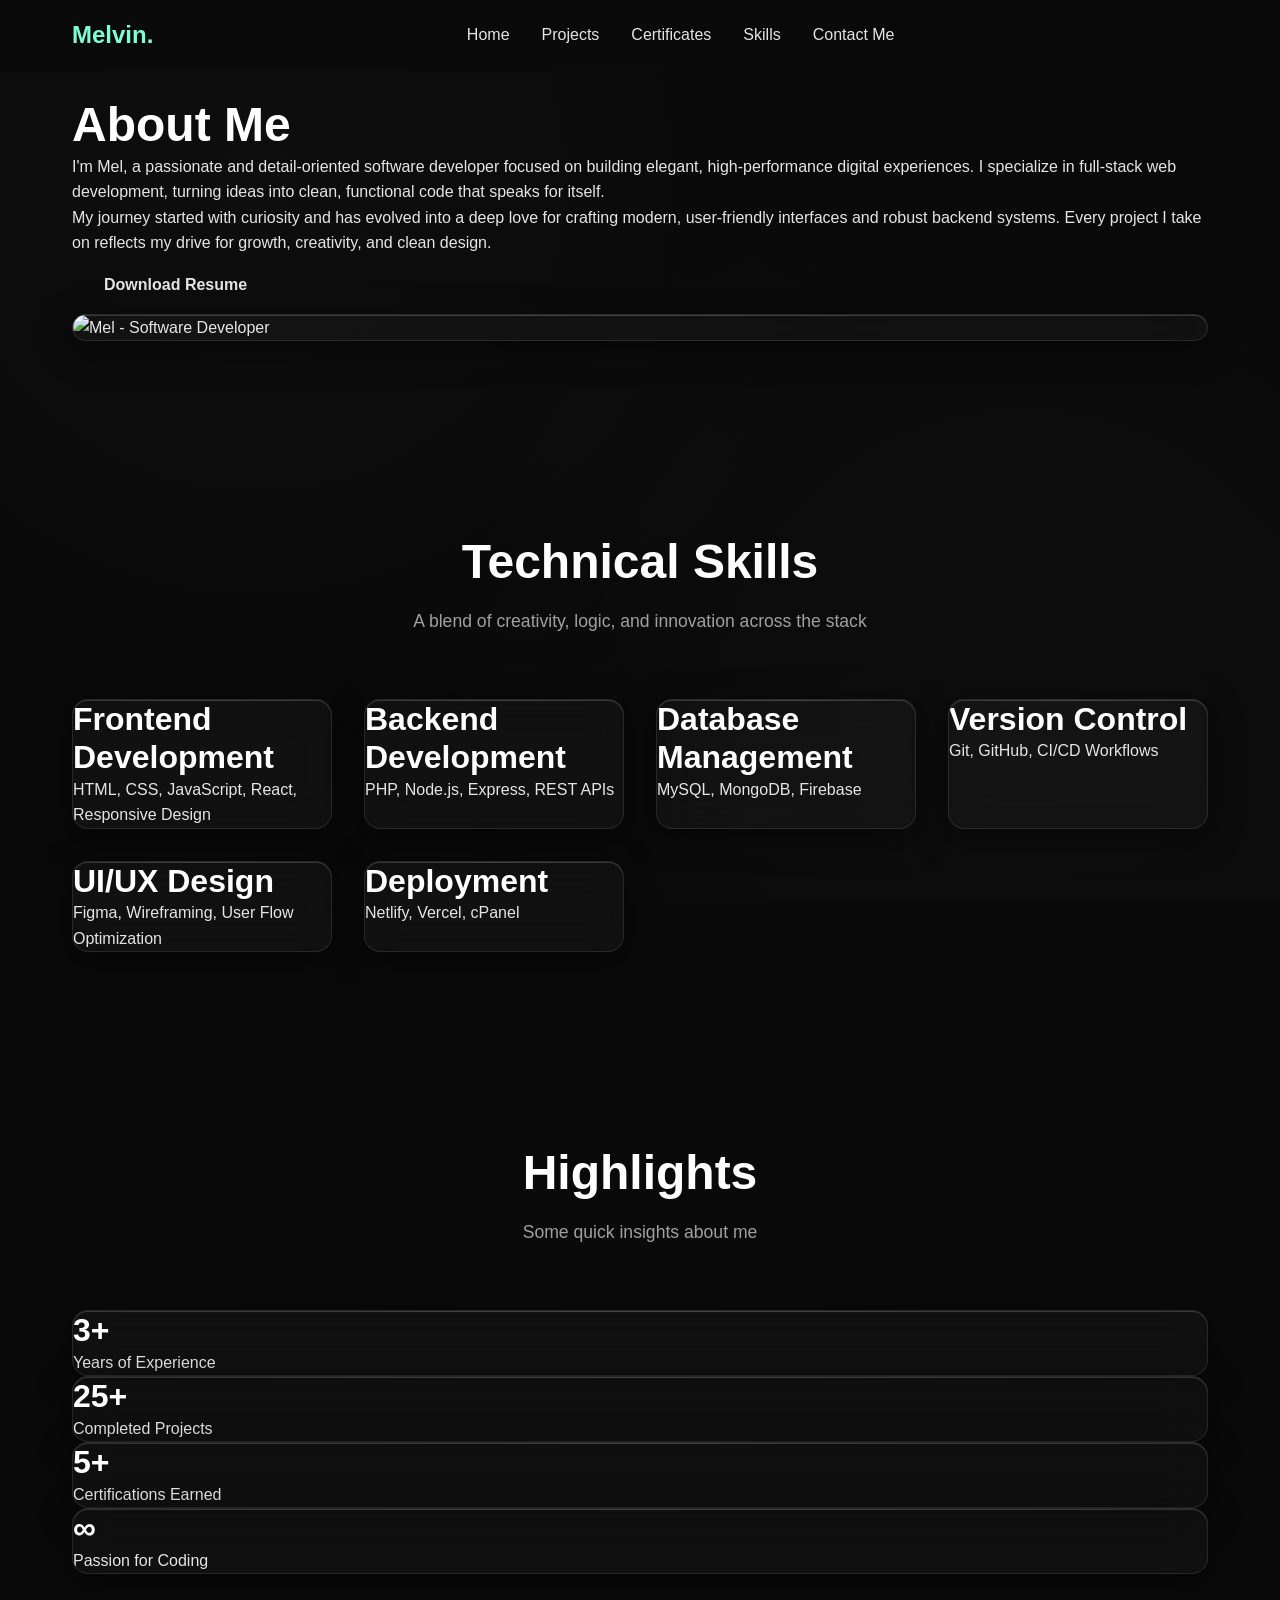
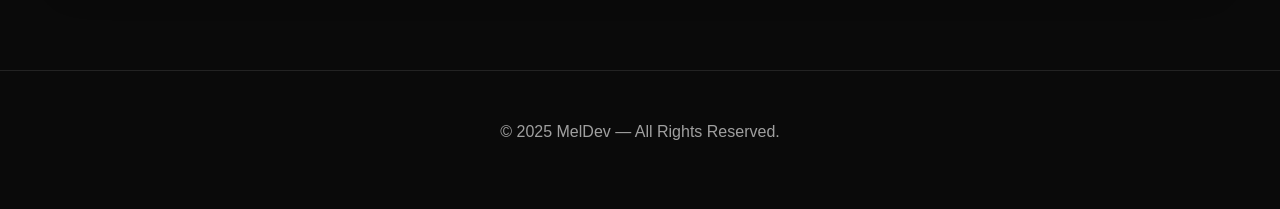
==== about-me.html @ b6417e21 "Add files via upload" ====
<!DOCTYPE html>
<html lang="en">
  <head>
    <meta charset="UTF-8" />
    <meta name="viewport" content="width=device-width, initial-scale=1.0" />
    <title>About Me | Mel’s Portfolio</title>
    <link rel="stylesheet" href="style.css" />
  </head>

  <body>
    <!-- ======== HEADER / NAVBAR (reuse from index.html) ======== -->
<header role="banner">
  <nav class="container" role="navigation" aria-label="Main navigation">
    <div class="logo">
      <span><a href="index.html">Melvin.</a></span>
    </div>

    <!-- Hamburger Icon -->
    <div class="hamburger" id="hamburger">
      <span></span>
      <span></span>
      <span></span>
    </div>

    <!-- Navigation Links -->
    <ul class="nav-links" id="navLinks">
      <li><a href="index.html">Home</a></li>
      <li><a href="index.html#projects">Projects</a></li>
      <li><a href="index.html#certificates">Certificates</a></li>
      <li><a href="index.html#skills">Skills</a></li>
      <li><a href="index.html#contact">Contact Me</a></li>
    </ul>

    <!-- Overlay -->
    <div class="overlay" id="overlay"></div>
  </nav>
</header>

    <!-- ==================== ABOUT HERO SECTION ==================== -->
    <section id="about-hero" class="py-10">
      <div class="container about-hero-container">
        <div class="about-text">
          <h2>About Me</h2>
          <p>
            I'm Mel, a passionate and detail-oriented software developer focused on
            building elegant, high-performance digital experiences. I specialize in
            full-stack web development, turning ideas into clean, functional code that
            speaks for itself.
          </p>
          <p>
            My journey started with curiosity and has evolved into a deep love for
            crafting modern, user-friendly interfaces and robust backend systems.
            Every project I take on reflects my drive for growth, creativity, and
            clean design.
          </p>
          <a href="cv.pdf" class="btn" download>Download Resume</a>
        </div>

        <div class="about-image glass-panel">
          <img src="jp" alt="Mel - Software Developer" />
        </div>
      </div>
    </section>

    <!-- ==================== SKILLS SECTION ==================== -->
    <section id="skills" class="py-10">
      <div class="container">
        <div class="section-header">
          <h2>Technical Skills</h2>
          <p>A blend of creativity, logic, and innovation across the stack</p>
        </div>

        <div class="skills-grid">
          <div class="skill-card glass-panel">
            <h3>Frontend Development</h3>
            <p>HTML, CSS, JavaScript, React, Responsive Design</p>
          </div>
          <div class="skill-card glass-panel">
            <h3>Backend Development</h3>
            <p>PHP, Node.js, Express, REST APIs</p>
          </div>
          <div class="skill-card glass-panel">
            <h3>Database Management</h3>
            <p>MySQL, MongoDB, Firebase</p>
          </div>
          <div class="skill-card glass-panel">
            <h3>Version Control</h3>
            <p>Git, GitHub, CI/CD Workflows</p>
          </div>
          <div class="skill-card glass-panel">
            <h3>UI/UX Design</h3>
            <p>Figma, Wireframing, User Flow Optimization</p>
          </div>
          <div class="skill-card glass-panel">
            <h3>Deployment</h3>
            <p>Netlify, Vercel, cPanel</p>
          </div>
        </div>
      </div>
    </section>

    <!-- ==================== PERSONAL STATS SECTION ==================== -->
    <section id="stats" class="py-10">
      <div class="container">
        <div class="section-header">
          <h2>Highlights</h2>
          <p>Some quick insights about me</p>
        </div>

        <div class="stats-grid">
          <div class="stat-card glass-panel">
            <h3>3+</h3>
            <p>Years of Experience</p>
          </div>
          <div class="stat-card glass-panel">
            <h3>25+</h3>
            <p>Completed Projects</p>
          </div>
          <div class="stat-card glass-panel">
            <h3>5+</h3>
            <p>Certifications Earned</p>
          </div>
          <div class="stat-card glass-panel">
            <h3>∞</h3>
            <p>Passion for Coding</p>
          </div>
        </div>
      </div>
    </section>

    <!-- ==================== FOOTER ==================== -->
    <footer>
      <div class="container footer-content">
        <p>© 2025 MelDev — All Rights Reserved.</p>
      </div>
    </footer>

    <script src="script.js"></script>
  </body>
</html>
---- style.css ----
/* ==================== CSS VARIABLES ==================== */
:root {
  --bg: #0a0a0a;
  --bg-elevated: #121212;
  --panel: rgba(255, 255, 255, 0.03);
  --panel-hover: rgba(255, 255, 255, 0.06);
  --white: #ffffff;
  --white-muted: #e5e5e5;
  --muted: #a0a0a0;
  --border: rgba(255, 255, 255, 0.1);
  --glass: rgba(255, 255, 255, 0.05);
  --gloss: rgba(255, 255, 255, 0.15);
  --shadow: rgba(0, 0, 0, 0.5);
  --radius: 16px;
  --radius-sm: 8px;
  --transition: 0.3s cubic-bezier(0.4, 0, 0.2, 1);
  --font-stack: -apple-system, BlinkMacSystemFont, "Segoe UI", Roboto,
    "Helvetica Neue", Arial, sans-serif;
}

.btn-resume {
  padding: 5%;
  white-space: nowrap;
  border-radius: 4px;
  background: linear-gradient(135deg, var(--white) 0%, var(--muted) 100%);
  border: none;
  cursor: pointer;
  transition: 0.3s;
}

.btn-resume:hover {
  transform: translateY(-2px);
  box-shadow: 0 6px 24px rgba(255, 255, 255, 0.3);
}

/* WhatsApp Floating Button (uses site variables where possible) */
.whatsapp-fab {
  --size: 56px;
  position: fixed;
  right: 1.25rem;
  bottom: 1.25rem;
  width: var(--size);
  height: var(--size);
  display: inline-grid;
  place-items: center;
  background: linear-gradient(135deg, #25D366 0%, #128C7E 100%);
  color: #fff;
  border-radius: 50%;
  box-shadow: 0 10px 30px rgba(0,0,0,0.35);
  z-index: 1100;
  text-decoration: none;
  transform: translateY(0);
  transition: transform 200ms var(--transition), box-shadow 200ms var(--transition), opacity 200ms var(--transition);
  opacity: 0.98;
  border: 1px solid rgba(255,255,255,0.06);
  backdrop-filter: blur(6px);
}

/* Slight lift on hover/focus */
.whatsapp-fab:hover,
.whatsapp-fab:focus {
  transform: translateY(-6px);
  box-shadow: 0 18px 40px rgba(0,0,0,0.45);
  outline: none;
}

/* SVG inherits color */
.whatsapp-fab svg { color: white; display: block; }

/* Pulse animation to draw attention (respects reduced motion) */
@media (prefers-reduced-motion: no-preference) {
  .whatsapp-fab::after {
    content: "";
    position: absolute;
    left: 50%;
    top: 50%;
    width: calc(var(--size) * 0.9);
    height: calc(var(--size) * 0.9);
    transform: translate(-50%, -50%);
    border-radius: 50%;
    background: radial-gradient(circle, rgba(37,211,102,0.18) 0%, transparent 50%);
    animation: whatsapp-pulse 2.4s ease-out infinite;
    pointer-events: none;
  }

  @keyframes whatsapp-pulse {
    0% { transform: translate(-50%, -50%) scale(0.7); opacity: 0.9; }
    60% { transform: translate(-50%, -50%) scale(1.15); opacity: 0.08; }
    100% { transform: translate(-50%, -50%) scale(1.4); opacity: 0; }
  }
}

/* Accessible focus ring */
.whatsapp-fab:focus {
  box-shadow: 0 0 0 4px rgba(18,140,126,0.12), 0 10px 30px rgba(0,0,0,0.35);
}

/* Hide on very small screens (optional) */
@media (max-width: 340px) {
  .whatsapp-fab { display: none; }
}


/* ==================== RESET & BASE ==================== */
* {
  margin: 0;
  padding: 0;
  box-sizing: border-box;
}

html {
  scroll-behavior: smooth;
  font-size: 16px;
}

@media (prefers-reduced-motion: reduce) {
  html {
    scroll-behavior: auto;
  }
  * {
    animation-duration: 0.01ms !important;
    transition-duration: 0.01ms !important;
  }
}

body {
  font-family: var(--font-stack);
  background: var(--bg);
  color: var(--white-muted);
  line-height: 1.6;
  overflow-x: hidden;
  position: relative;
}

/* Subtle background gradient for depth */
body::before {
  content: "";
  position: fixed;
  top: 0;
  left: 0;
  width: 100%;
  height: 100%;
  background: radial-gradient(
      circle at 20% 20%,
      rgba(255, 255, 255, 0.02) 0%,
      transparent 50%
    ),
    radial-gradient(
      circle at 80% 80%,
      rgba(255, 255, 255, 0.02) 0%,
      transparent 50%
    );
  pointer-events: none;
  z-index: 0;
}

/* ==================== TYPOGRAPHY ==================== */
h1,
h2,
h3,
h4,
h5,
h6 {
  color: var(--white);
  font-weight: 700;
  line-height: 1.2;
}

h1 {
  font-size: clamp(2.5rem, 5vw, 4rem);
}
h2 {
  font-size: clamp(2rem, 4vw, 3rem);
}
h3 {
  font-size: clamp(1.5rem, 3vw, 2rem);
}

a {
  color: inherit;
  text-decoration: none;
  transition: var(--transition);
}

/* ==================== LAYOUT CONTAINER ==================== */
.container {
  max-width: 1200px;
  margin: 0 auto;
  padding: 0 2rem;
  position: relative;
  z-index: 1;
}

@media (max-width: 768px) {
  .container {
    padding: 0 1.5rem;
  }
}

/* ==================== GLASSMORPHIC PANEL ==================== */
.glass-panel {
  background: var(--panel);
  backdrop-filter: blur(20px);
  border: 1px solid var(--border);
  border-radius: var(--radius);
  box-shadow: 0 8px 32px var(--shadow), inset 0 1px 0 var(--gloss);
  position: relative;
  overflow: hidden;
}

/* Glossy top highlight */
.glass-panel::before {
  content: "";
  position: absolute;
  top: 0;
  left: 0;
  right: 0;
  height: 1px;
  background: linear-gradient(90deg, transparent, var(--gloss), transparent);
  opacity: 0.5;
}

.glass-panel:hover {
  background: var(--panel-hover);
  transform: translateY(-2px);
  transition: var(--transition);
}

/* ==================== HEADER & NAVIGATION ==================== */
header {
  position: fixed;
  top: 0;
  left: 0;
  right: 0;
  z-index: 100;
  background: rgba(10, 10, 10, 0.8);
  backdrop-filter: blur(20px);
  padding: 1rem 0;
}

nav {
  display: flex;
  justify-content: space-between;
  align-items: center;
}

/* HAMBURGER */
.hamburger {
  display: none;
  flex-direction: column;
  gap: 5px;
  cursor: pointer;
  z-index: 1101;
}

.hamburger span {
  width: 25px;
  height: 3px;
  background: var(--white);
  transition: all 0.3s ease;
}

/* ======== MOBILE STYLES ======== */
@media (max-width: 768px) {
  .hamburger {
    display: flex;
  }

  .nav-links {
    position: fixed;
    top: 0;
    right: -100%;
    width: 250px;
    height: 100vh;
    background: rgba(0, 0, 0, 0.95);
    flex-direction: column;
    justify-content: center;
    align-items: center;
    gap: 2em;
    transition: right 0.4s ease;
    z-index: 1100;
  }

  .nav-links.active {
    right: 0;
  }

  /* Animate hamburger into X */
  .hamburger.active span:nth-child(1) {
    transform: rotate(45deg) translate(5px, 6px);
  }

  .hamburger.active span:nth-child(2) {
    opacity: 0;
  }

  .hamburger.active span:nth-child(3) {
    transform: rotate(-45deg) translate(5px, -6px);
  }

  /* Overlay */
  .overlay {
    position: fixed;
    top: 0;
    left: 0;
    width: 100vw;
    height: 100vh;
    background: rgba(0, 0, 0, 0.5);
    opacity: 0;
    visibility: hidden;
    transition: opacity 0.3s ease, visibility 0.3s ease;
    z-index: 1000;
  }

  .overlay.active {
    opacity: 1;
    visibility: visible;
  }
}

.logo {
  font-size: 1.5rem;
  font-weight: 700;
  color: aquamarine;
  display: flex;
  align-items: center;
  gap: 0.5rem;
}

.nav-links {
  display: flex;
  gap: 2rem;
  list-style: none;
}

.nav-links a {
  color: var(--white-muted);
  font-weight: 500;
  position: relative;
  padding: 0.5rem 0;
}

.nav-links a::after {
  content: "";
  position: absolute;
  bottom: 0;
  left: 0;
  width: 0;
  height: 2px;
  background: var(--white);
  transition: width var(--transition);
}

.nav-links a:hover,
.nav-links a:focus {
  color: var(--white);
  outline: none;
}

.nav-links a:hover::after,
.nav-links a:focus::after {
  width: 100%;
}

@media (max-width: 768px) {
  .nav-links {
    gap: 1rem;
    font-size: 0.9rem;
  }
}

/* ==================== HERO SECTION ==================== */
.hero {
  min-height: 100vh;
  display: flex;
  align-items: center;
  padding: 4rem 0;
  margin-top: 2rem;
  margin-left: 4rem;
}

/* <!-- Styles for animated tagline --> */
.tagline-box {
  position: relative;
  height: 2rem;
  overflow: hidden;
  font-size: 1.5rem;
  font-weight: 500;
  margin: 0.4em 0;
  margin-bottom: 0.6em;
  color: #00d4ff; /* You can adjust color */
}

.tagline {
  position: absolute;
  opacity: 0;
  transform: translateY(15px);
  transition: opacity 0.6s ease, transform 0.6s ease;
}

.tagline.active {
  opacity: 1;
  transform: translateY(0);
}

.hero-content {
  display: grid;
  grid-template-columns: 1fr 1fr;
  gap: 4rem;
  align-items: center;
}

@media (max-width: 768px) {
  .hero {
    margin-top: 4rem;
    margin-left: 0;
  }
  .hero-content {
    grid-template-columns: 1fr;
    gap: 2rem;
    text-align: center;
  }

  .tagline-box {
    text-align: center;
    display: flex;
    justify-content: center;
  }
}

.hero-text h1 {
  margin-bottom: 1rem;
  background: linear-gradient(135deg, var(--white) 0%, var(--muted) 100%);
  -webkit-background-clip: text;
  -webkit-text-fill-color: transparent;
  background-clip: text;
}

.hero-text .tagline {
  font-size: 1.5rem;
  color: var(--muted);
  margin-bottom: 1.5rem;
}

.hero-text p {
  font-size: 1.1rem;
  margin-bottom: 2rem;
  color: var(--white-muted);
}

.hero-cta {
  display: flex;
  gap: 1rem;
  flex-wrap: wrap;
}

@media (max-width: 768px) {
  .hero-cta {
    justify-content: center;
  }
}

.btn {
  padding: 1rem 2rem;
  border-radius: var(--radius-sm);
  font-weight: 600;
  cursor: pointer;
  transition: var(--transition);
  border: none;
  font-size: 1rem;
  display: inline-flex;
  align-items: center;
  gap: 0.5rem;
  text-align: center;
  position: relative;
  overflow: hidden;
}

.btn-primary {
  background: linear-gradient(135deg, var(--white) 0%, var(--white-muted) 100%);
  color: var(--bg);
  box-shadow: 0 4px 16px rgba(255, 255, 255, 0.2);
}

.btn-primary:hover,
.btn-primary:focus {
  transform: translateY(-2px);
  box-shadow: 0 6px 24px rgba(255, 255, 255, 0.3);
}

.btn-primary:active {
  transform: translateY(0);
}

.btn-secondary {
  background: var(--glass);
  color: var(--white);
  backdrop-filter: blur(10px);
}

.btn-secondary:hover,
.btn-secondary:focus {
  background: var(--glass);
}

/* Avatar with glossy effect */
.hero-avatar {
  position: relative;
  display: flex;
  justify-content: center;
}

.avatar-wrapper {
  position: relative;
  width: 320px;
  height: 320px;
  border-radius: 50%;
  overflow: hidden;
  border: 2px solid var(--border);
  box-shadow: 0 8px 32px var(--shadow), inset 0 2px 0 var(--gloss);
  background: var(--panel);
}

@media (max-width: 768px) {
  .avatar-wrapper {
    width: 240px;
    height: 240px;
  }
}

/* Glossy top highlight on avatar */
.avatar-wrapper::before {
  content: "";
  position: absolute;
  top: 0;
  left: 10%;
  right: 10%;
  height: 40%;
  background: linear-gradient(
    180deg,
    rgba(255, 255, 255, 0.2) 0%,
    transparent 100%
  );
  border-radius: 50%;
  pointer-events: none;
  z-index: 1;
}

.avatar-wrapper img,
.avatar-wrapper svg {
  width: 100%;
  height: 100%;
  object-fit: cover;
}

/* ==================== SECTION SPACING ==================== */
section {
  padding: 6rem 0;
  position: relative;
}

@media (max-width: 768px) {
  section {
    padding: 4rem 0;
  }

  .projects-pic-hero {
    display: flex;
    flex-direction: column;
    align-items: center;

    img {
      width: 90% !important;
    }

    
  }

  .nav-btn {
    display: flex;
    flex-direction: column;
    gap: 1rem;
    align-items: center;

    a {
      width: 100%;
    }
  }
}

.section-header {
  text-align: center;
  margin-bottom: 4rem;
}

.section-header h2 {
  margin-bottom: 1rem;
}

.section-header p {
  color: var(--muted);
  font-size: 1.1rem;
  max-width: 600px;
  margin: 0 auto;
}

/* ==================== PROJECTS SECTION ==================== */
.projects-grid {
  display: grid;
  grid-template-columns: repeat(auto-fit, minmax(300px, 1fr));
  gap: 2rem;
}

.project-data, .certificate-card {
  cursor: pointer;
  padding: 2rem;
  transition: var(--transition);
}

.project-card {
  img {
    height: 15rem;
    width: 100%;
  }
}

.certificate-card {
  padding: 1rem;
  display: flex;
  flex-direction: column;
  gap: 4%;
}

.project-card:focus {
  outline: 2px solid var(--white);
  outline-offset: 4px;
}

.project-card h3 {
  margin-bottom: 1rem;
  font-size: 1.5rem;
}

.project-card p {
  color: var(--muted);
  margin-bottom: 1.5rem;
}

.project-tags {
  display: flex;
  flex-wrap: wrap;
  gap: 0.5rem;
}

.tag {
  padding: 0.25rem 0.75rem;
  background: var(--glass);
  border: 1px solid var(--border);
  border-radius: 20px;
  font-size: 0.85rem;
  color: var(--white-muted);
}

.certificates-grid {
  display: grid;
  grid-template-columns: repeat(auto-fit, minmax(300px, 1fr));
  gap: 2rem;
}

/* ==================== MODAL ==================== */
.modal {
  display: none;
  position: fixed;
  top: 0;
  left: 0;
  width: 100%;
  height: 100%;
  background: rgba(0, 0, 0, 0.8);
  backdrop-filter: blur(8px);
  z-index: 1000;
  padding: 2rem;
  overflow-y: auto;
  align-items: center;
  justify-content: center;
}

.modal.active {
  display: flex;
}

.modal-content {
  max-width: 800px;
  width: 100%;
  background: var(--bg-elevated);
  border: 1px solid var(--border);
  border-radius: var(--radius);
  padding: 3rem;
  position: relative;
  box-shadow: 0 16px 64px var(--shadow);
  animation: modalSlideIn 0.3s ease-out;
}

@keyframes modalSlideIn {
  from {
    opacity: 0;
    transform: translateY(20px) scale(0.95);
  }
  to {
    opacity: 1;
    transform: translateY(0) scale(1);
  }
}

@media (max-width: 768px) {
  .modal-content {
    padding: 2rem;
  }
}

.modal-close {
  position: absolute;
  top: 1rem;
  right: 1rem;
  background: var(--glass);
  border: 1px solid var(--border);
  border-radius: 50%;
  width: 40px;
  height: 40px;
  display: flex;
  align-items: center;
  justify-content: center;
  cursor: pointer;
  color: var(--white);
  font-size: 1.5rem;
  transition: var(--transition);
}

.modal-close:hover,
.modal-close:focus {
  background: var(--panel-hover);
  transform: rotate(90deg);
  outline: 2px solid var(--border);
}

.modal-header h3 {
  margin-bottom: 1rem;
  font-size: 2rem;
}

.modal-body {
  margin: 2rem 0;
  color: var(--white-muted);
  line-height: 1.8;
}

.modal-footer {
  display: flex;
  gap: 1rem;
  flex-wrap: wrap;
}

/* ==================== SKILLS SECTION ==================== */
.skills-grid {
  display: grid;
  grid-template-columns: repeat(auto-fit, minmax(250px, 1fr));
  gap: 2rem;
}

.skill-category {
  padding: 2rem;
}

.skill-category h3 {
  margin-bottom: 1.5rem;
  font-size: 1.3rem;
}

.skill-list {
  display: flex;
  flex-direction: column;
  gap: 1rem;
}

.skill-item {
  display: flex;
  justify-content: space-between;
  align-items: center;
  color: var(--white-muted);
}

.skill-bar {
  flex: 1;
  height: 6px;
  background: var(--glass);
  border-radius: 10px;
  margin: 0 1rem;
  overflow: hidden;
  position: relative;
}

.skill-progress {
  height: 100%;
  background: linear-gradient(90deg, var(--white) 0%, var(--muted) 100%);
  border-radius: 10px;
  transition: width 1s ease-out;
  box-shadow: 0 0 10px rgba(255, 255, 255, 0.3);
}

/* ==================== CONTACT SECTION ==================== */
.contact-wrapper {
  display: grid;
  grid-template-columns: 1fr 1fr;
  gap: 3rem;
}

@media (max-width: 768px) {
  .contact-wrapper {
    grid-template-columns: 1fr;
  }
}

.contact-info {
  display: flex;
  flex-direction: column;
  gap: 2rem;
}

.contact-item {
  display: flex;
  align-items: center;
  gap: 1rem;
}

.contact-icon {
  width: 48px;
  height: 48px;
  background: var(--glass);
  border: 1px solid var(--border);
  border-radius: 50%;
  display: flex;
  align-items: center;
  justify-content: center;
  flex-shrink: 0;
}

.contact-form {
  display: flex;
  flex-direction: column;
  gap: 1.5rem;
}

.form-group {
  display: flex;
  flex-direction: column;
  gap: 0.5rem;
}

.form-group label {
  color: var(--white);
  font-weight: 500;
}

.form-group input,
.form-group textarea {
  background: var(--glass);
  border: 1px solid var(--border);
  border-radius: var(--radius-sm);
  padding: 1rem;
  color: var(--white);
  font-family: var(--font-stack);
  font-size: 1rem;
  transition: var(--transition);
}

.form-group input:focus,
.form-group textarea:focus {
  outline: none;
  border-color: var(--gloss);
  background: var(--panel-hover);
  box-shadow: 0 0 0 3px rgba(255, 255, 255, 0.1);
}

.form-group textarea {
  resize: vertical;
  min-height: 150px;
}

.form-error {
  color: #ff6b6b;
  font-size: 0.875rem;
  display: none;
}

.form-group.error .form-error {
  display: block;
}

.form-group.error input,
.form-group.error textarea {
  border-color: #ff6b6b;
}

.form-success {
  padding: 1rem;
  background: rgba(76, 175, 80, 0.1);
  border: 1px solid rgba(76, 175, 80, 0.3);
  border-radius: var(--radius-sm);
  color: #90ee90;
  display: none;
}

.form-success.show {
  display: block;
}

/* ==================== FOOTER ==================== */
footer {
  border-top: 1px solid var(--border);
  padding: 3rem 0;
  text-align: center;
  color: var(--muted);
}

footer p {
  margin-bottom: 1rem;
}

.social-links {
  display: flex;
  justify-content: center;
  gap: 1rem;
  list-style: none;
  margin-top: 1rem;
}

.social-links a {
  width: 40px;
  height: 40px;
  background: var(--glass);
  border: 1px solid var(--border);
  border-radius: 50%;
  display: flex;
  align-items: center;
  justify-content: center;
  transition: var(--transition);
}

.social-links a:hover,
.social-links a:focus {
  background: var(--panel-hover);
  transform: translateY(-2px);
  outline: 2px solid var(--border);
}

/* ==================== UTILITIES ==================== */
.sr-only {
  position: absolute;
  width: 1px;
  height: 1px;
  padding: 0;
  margin: -1px;
  overflow: hidden;
  clip: rect(0, 0, 0, 0);
  white-space: nowrap;
  border-width: 0;
}

/* Loading animation for skill bars */
@keyframes skillLoad {
  from {
    width: 0;
  }
}

.skill-progress {
  animation: skillLoad 1.5s ease-out;
}
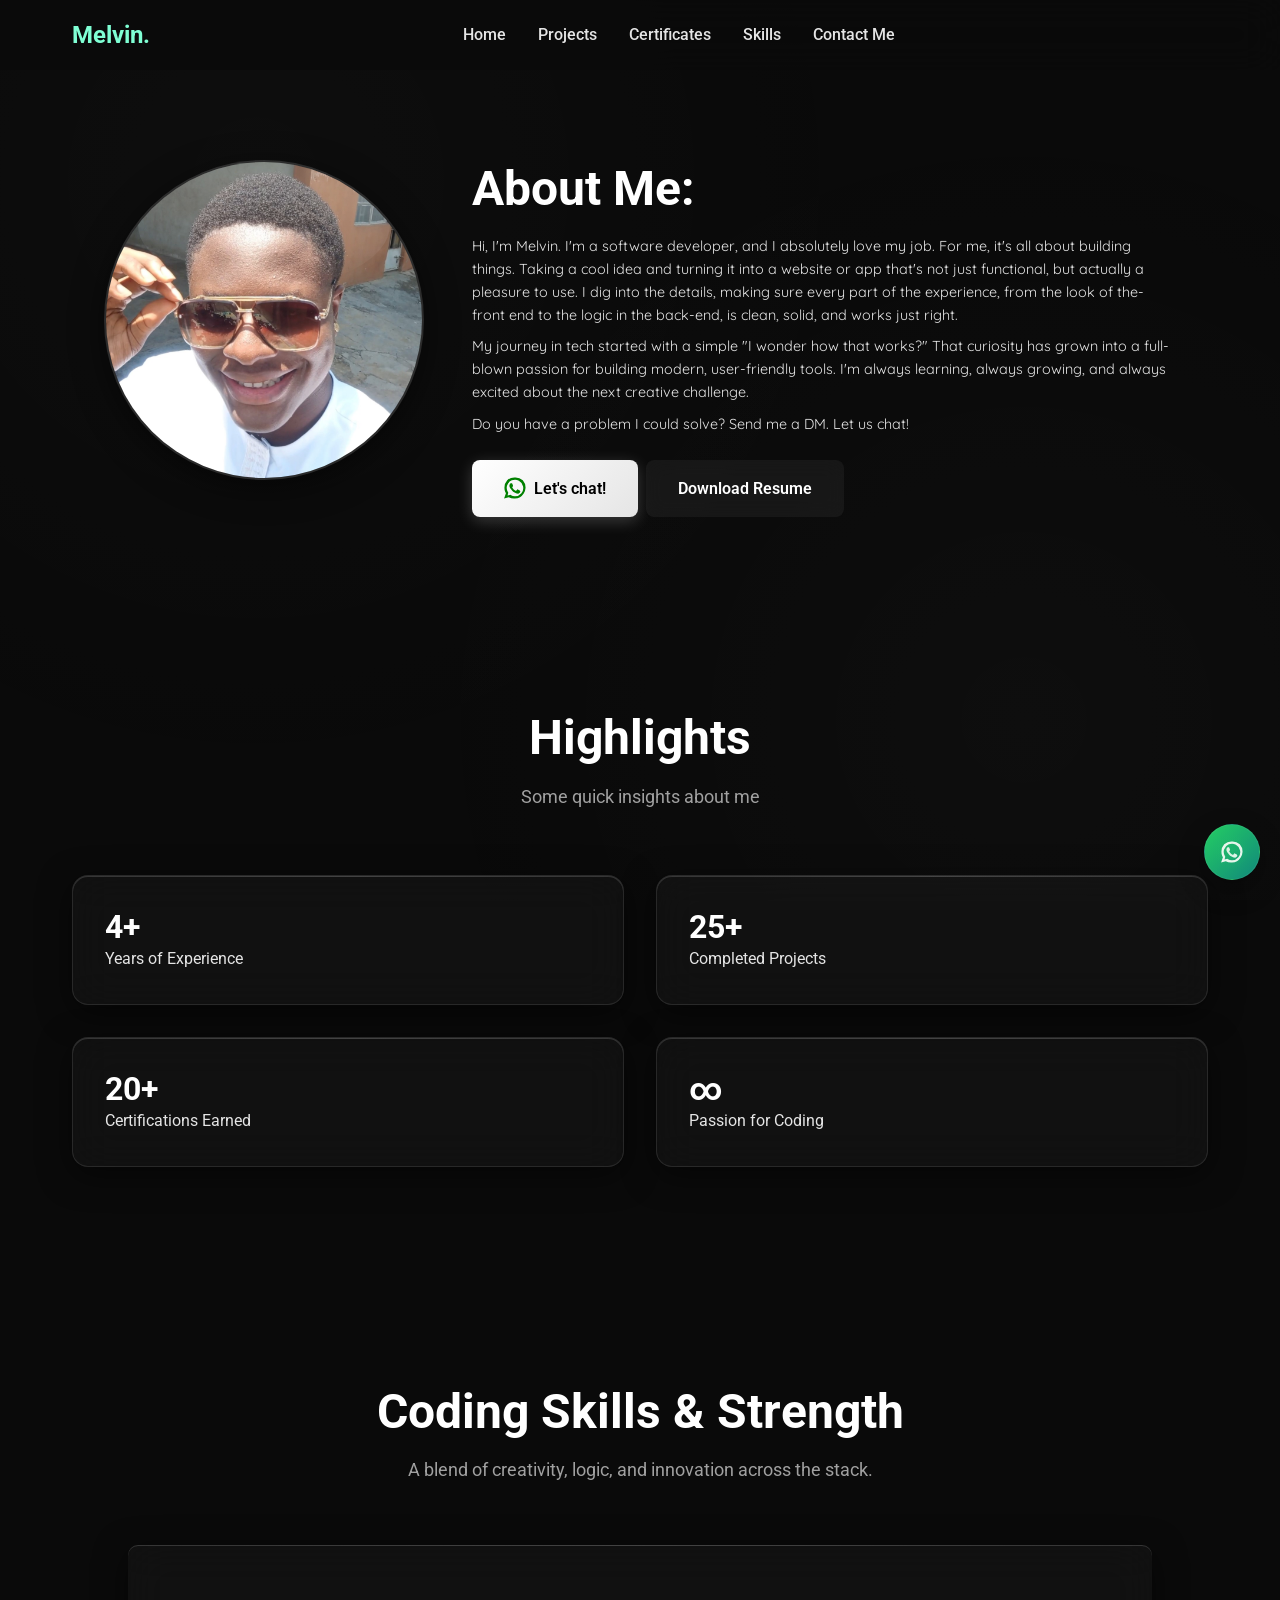
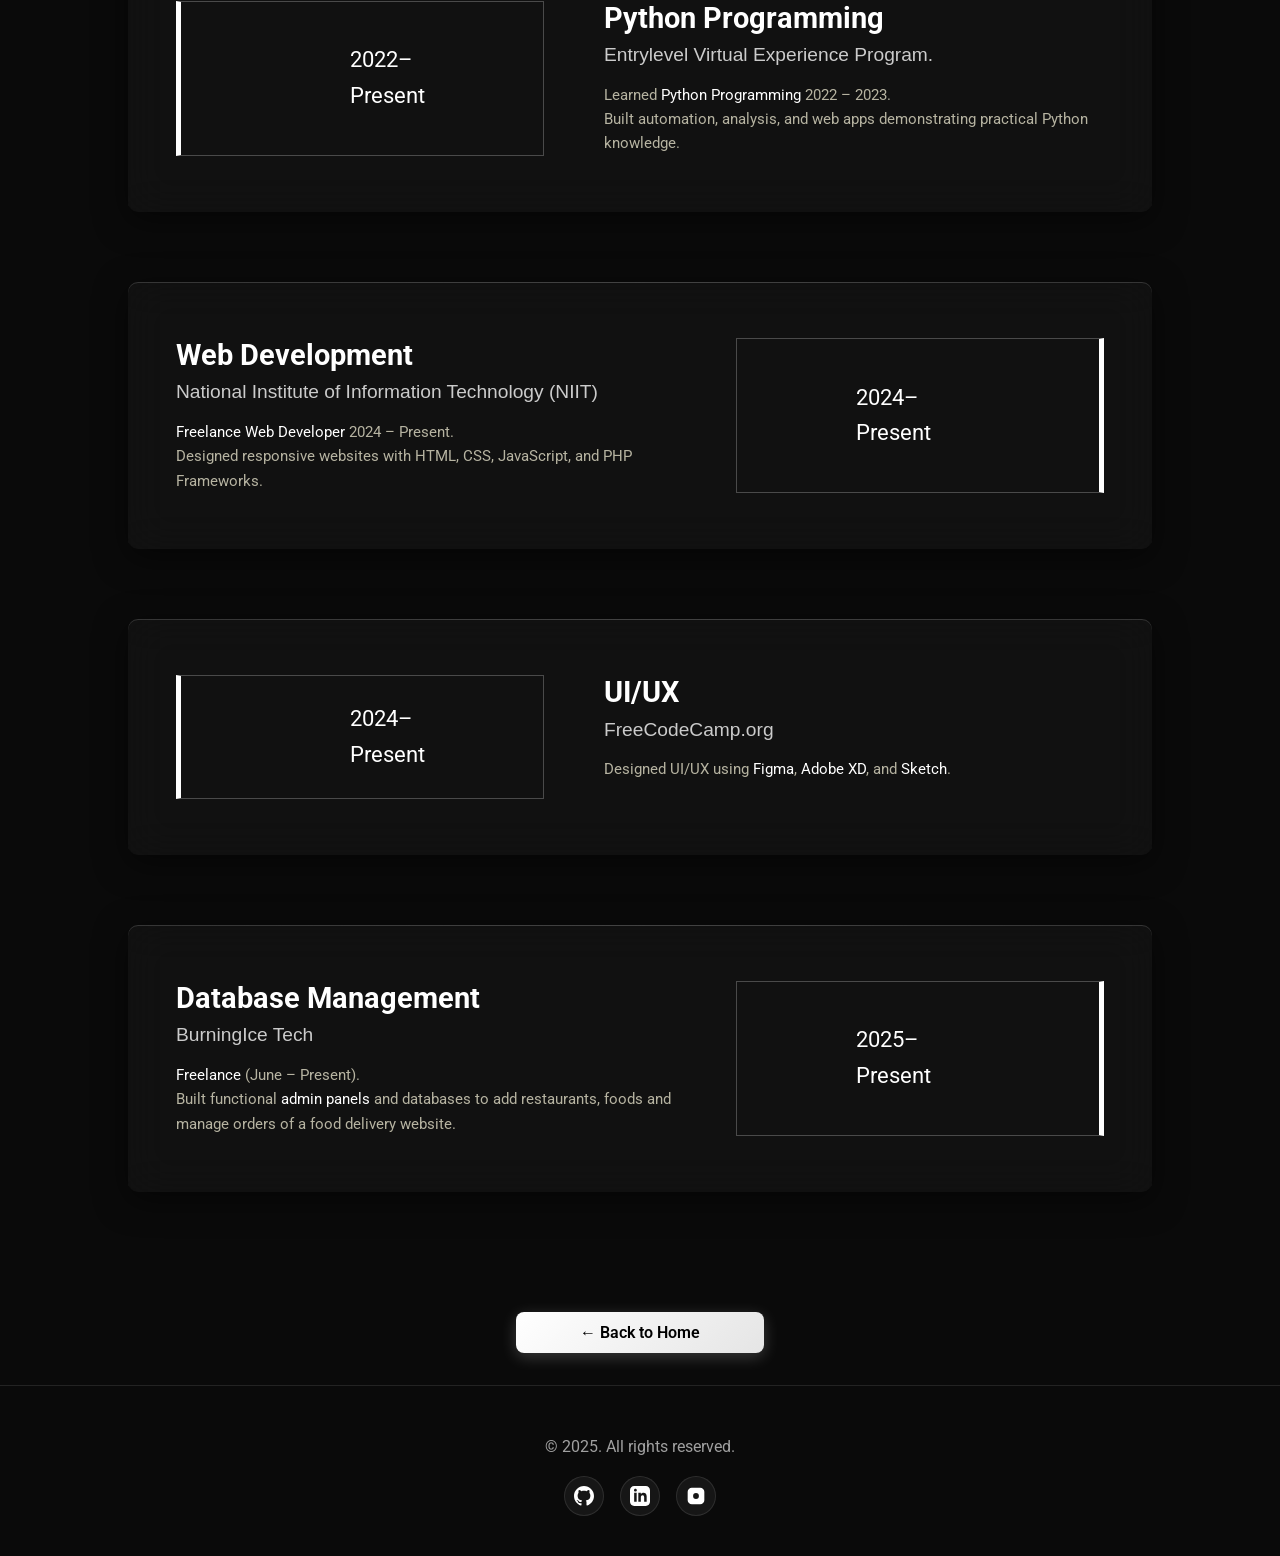
==== commit 3f3cdbf5: "Add files via upload" ====
--- a/about-me.html
+++ b/about-me.html
@@ -9,97 +9,120 @@
 
   <body>
     <!-- ======== HEADER / NAVBAR (reuse from index.html) ======== -->
-<header role="banner">
-  <nav class="container" role="navigation" aria-label="Main navigation">
-    <div class="logo">
-      <span><a href="index.html">Melvin.</a></span>
-    </div>
-
-    <!-- Hamburger Icon -->
-    <div class="hamburger" id="hamburger">
-      <span></span>
-      <span></span>
-      <span></span>
-    </div>
-
-    <!-- Navigation Links -->
-    <ul class="nav-links" id="navLinks">
-      <li><a href="index.html">Home</a></li>
-      <li><a href="index.html#projects">Projects</a></li>
-      <li><a href="index.html#certificates">Certificates</a></li>
-      <li><a href="index.html#skills">Skills</a></li>
-      <li><a href="index.html#contact">Contact Me</a></li>
-    </ul>
-
-    <!-- Overlay -->
-    <div class="overlay" id="overlay"></div>
-  </nav>
-</header>
+    <header role="banner">
+      <nav class="container" role="navigation" aria-label="Main navigation">
+        <div class="logo">
+          <span><a href="index.html">Melvin.</a></span>
+        </div>
+
+        <!-- Hamburger Icon -->
+        <div class="hamburger" id="hamburger">
+          <span></span>
+          <span></span>
+          <span></span>
+        </div>
+
+        <!-- Navigation Links -->
+        <ul class="nav-links" id="navLinks">
+          <li><a href="index.html">Home</a></li>
+          <li><a href="index.html#projects">Projects</a></li>
+          <li><a href="index.html#certificates">Certificates</a></li>
+          <li><a href="index.html#skills">Skills</a></li>
+          <li><a href="index.html#contact">Contact Me</a></li>
+        </ul>
+
+        <!-- Overlay -->
+        <div class="overlay" id="overlay"></div>
+      </nav>
+    </header>
+
+    <!-- WhatsApp floating button -->
+    <a
+      id="whatsapp-button"
+      class="whatsapp-fab"
+      href="https://wa.me/09018232175?text=Hello%20Mel!%20I%20found%20your%20portfolio%20and%20would%20like%20to%20chat."
+      target="_blank"
+      rel="noopener noreferrer"
+      aria-label="Open WhatsApp chat"
+    >
+      <!-- Inline WhatsApp SVG (keeps styling predictable) -->
+      <svg
+        viewBox="0 0 24 24"
+        width="22"
+        height="22"
+        aria-hidden="true"
+        focusable="false"
+      >
+        <path
+          fill="currentColor"
+          d="M20.5 3.5A11.9 11.9 0 0012 .5 11.9 11.9 0 003.5 3.5 11.9 11.9 0 00.5 12c0 2.1.55 4.05 1.6 5.8L.1 23.5l5.1-1.35A11.9 11.9 0 0012 23.5a11.9 11.9 0 009.5-5.5A11.9 11.9 0 0023.5 12 11.9 11.9 0 0020.5 3.5zM12 21a9 9 0 01-4.75-1.34l-.34-.2-3.03.8.8-2.95-.2-.34A9 9 0 1112 21zm5.17-6.5c-.29-.15-1.73-.86-2-.96-.27-.1-.47-.15-.67.15-.2.29-.77.96-.95 1.16-.17.2-.34.22-.63.07-.29-.15-1.21-.45-2.3-1.4-.85-.76-1.43-1.7-1.6-1.99-.17-.29-.02-.44.13-.59.13-.13.29-.34.44-.51.14-.17.19-.29.29-.48.1-.19.03-.37-.02-.52-.05-.15-.67-1.62-.92-2.22-.24-.57-.48-.49-.67-.5l-.57-.01c-.19 0-.5.07-.77.37-.27.3-1.04 1.02-1.04 2.48 0 1.46 1.06 2.88 1.2 3.08.14.2 2.06 3.34 4.99 4.68 2.93 1.33 2.93.89 3.46.83.53-.06 1.73-.7 1.98-1.38.25-.68.25-1.26.18-1.38-.07-.12-.27-.19-.57-.34z"
+        />
+      </svg>
+    </a>
 
     <!-- ==================== ABOUT HERO SECTION ==================== -->
     <section id="about-hero" class="py-10">
       <div class="container about-hero-container">
         <div class="about-text">
-          <h2>About Me</h2>
+          <h2>About Me:</h2>
           <p>
-            I'm Mel, a passionate and detail-oriented software developer focused on
-            building elegant, high-performance digital experiences. I specialize in
-            full-stack web development, turning ideas into clean, functional code that
-            speaks for itself.
+            Hi, I'm Melvin. I'm a software developer, and I absolutely love my
+            job. For me, it's all about building things. Taking a cool idea and
+            turning it into a website or app that's not just functional, but
+            actually a pleasure to use. I dig into the details, making sure
+            every part of the experience, from the look of the-front end to the
+            logic in the back-end, is clean, solid, and works just right.
           </p>
           <p>
-            My journey started with curiosity and has evolved into a deep love for
-            crafting modern, user-friendly interfaces and robust backend systems.
-            Every project I take on reflects my drive for growth, creativity, and
-            clean design.
+            My journey in tech started with a simple "I wonder how that works?"
+            That curiosity has grown into a full-blown passion for building
+            modern, user-friendly tools. I'm always learning, always growing,
+            and always excited about the next creative challenge.
           </p>
-          <a href="cv.pdf" class="btn" download>Download Resume</a>
-        </div>
-
-        <div class="about-image glass-panel">
-          <img src="jp" alt="Mel - Software Developer" />
+          <p>Do you have a problem I could solve? Send me a DM. Let us chat!</p>
+          <div class="about-hero-btn">
+            <a
+              id="whatsapp-button"
+              class="btn btn-primary"
+              href="https://wa.me/09018232175?text=Hello%20Mel!%20I%20found%20your%20portfolio%20and%20would%20like%20to%20chat."
+              target="_blank"
+              rel="noopener noreferrer"
+              aria-label="Open WhatsApp chat"
+            >
+              <svg
+                viewBox="0 0 24 24"
+                width="22"
+                height="22"
+                aria-hidden="true"
+                focusable="false"
+              >
+                <path
+                  fill="green"
+                  d="M20.5 3.5A11.9 11.9 0 0012 .5 11.9 11.9 0 003.5 3.5 11.9 11.9 0 00.5 12c0 2.1.55 4.05 1.6 5.8L.1 23.5l5.1-1.35A11.9 11.9 0 0012 23.5a11.9 11.9 0 009.5-5.5A11.9 11.9 0 0023.5 12 11.9 11.9 0 0020.5 3.5zM12 21a9 9 0 01-4.75-1.34l-.34-.2-3.03.8.8-2.95-.2-.34A9 9 0 1112 21zm5.17-6.5c-.29-.15-1.73-.86-2-.96-.27-.1-.47-.15-.67.15-.2.29-.77.96-.95 1.16-.17.2-.34.22-.63.07-.29-.15-1.21-.45-2.3-1.4-.85-.76-1.43-1.7-1.6-1.99-.17-.29-.02-.44.13-.59.13-.13.29-.34.44-.51.14-.17.19-.29.29-.48.1-.19.03-.37-.02-.52-.05-.15-.67-1.62-.92-2.22-.24-.57-.48-.49-.67-.5l-.57-.01c-.19 0-.5.07-.77.37-.27.3-1.04 1.02-1.04 2.48 0 1.46 1.06 2.88 1.2 3.08.14.2 2.06 3.34 4.99 4.68 2.93 1.33 2.93.89 3.46.83.53-.06 1.73-.7 1.98-1.38.25-.68.25-1.26.18-1.38-.07-.12-.27-.19-.57-.34z"
+                />
+              </svg>
+              Let's chat!
+            </a>
+            <a
+              href="MY-RESUME.pdf"
+              class="btn btn-secondary"
+              style="color: white"
+              download
+              >Download Resume</a
+            >
+          </div>
+        </div>
+
+        <div class="hero-avatar">
+          <div class="avatar-wrapper">
+            <!-- Avatar placeholder SVG -->
+            <img src="1761050801765.jpg" alt="" />
+          </div>
         </div>
       </div>
     </section>
 
-    <!-- ==================== SKILLS SECTION ==================== -->
-    <section id="skills" class="py-10">
-      <div class="container">
-        <div class="section-header">
-          <h2>Technical Skills</h2>
-          <p>A blend of creativity, logic, and innovation across the stack</p>
-        </div>
-
-        <div class="skills-grid">
-          <div class="skill-card glass-panel">
-            <h3>Frontend Development</h3>
-            <p>HTML, CSS, JavaScript, React, Responsive Design</p>
-          </div>
-          <div class="skill-card glass-panel">
-            <h3>Backend Development</h3>
-            <p>PHP, Node.js, Express, REST APIs</p>
-          </div>
-          <div class="skill-card glass-panel">
-            <h3>Database Management</h3>
-            <p>MySQL, MongoDB, Firebase</p>
-          </div>
-          <div class="skill-card glass-panel">
-            <h3>Version Control</h3>
-            <p>Git, GitHub, CI/CD Workflows</p>
-          </div>
-          <div class="skill-card glass-panel">
-            <h3>UI/UX Design</h3>
-            <p>Figma, Wireframing, User Flow Optimization</p>
-          </div>
-          <div class="skill-card glass-panel">
-            <h3>Deployment</h3>
-            <p>Netlify, Vercel, cPanel</p>
-          </div>
-        </div>
-      </div>
-    </section>
-
-    <!-- ==================== PERSONAL STATS SECTION ==================== -->
+        <!-- ==================== PERSONAL STATS SECTION ==================== -->
     <section id="stats" class="py-10">
       <div class="container">
         <div class="section-header">
@@ -109,7 +132,7 @@
 
         <div class="stats-grid">
           <div class="stat-card glass-panel">
-            <h3>3+</h3>
+            <h3>4+</h3>
             <p>Years of Experience</p>
           </div>
           <div class="stat-card glass-panel">
@@ -117,7 +140,7 @@
             <p>Completed Projects</p>
           </div>
           <div class="stat-card glass-panel">
-            <h3>5+</h3>
+            <h3>20+</h3>
             <p>Certifications Earned</p>
           </div>
           <div class="stat-card glass-panel">
@@ -128,10 +151,159 @@
       </div>
     </section>
 
+    <!-- ==================== SKILLS SECTION ==================== -->
+    <div class="thirdpage">
+      <div class="section-header skillss">
+        <h2>Coding Skills & Strength</h2>
+        <p>A blend of creativity, logic, and innovation across the stack.</p>
+      </div>
+
+      <div class="timeline">
+        <!-- ITEM 1 -->
+        <div class="item glass-panel">
+          <div class="year">
+            <span>2022–<br />Present</span>
+          </div>
+          <div class="content">
+            <h3 class="title">Python Programming</h3>
+            <p class="subtitle">Entrylevel Virtual Experience Program.</p>
+            <p class="story">
+              Learned <mark>Python Programming</mark> 2022 – 2023.<br />
+              Built automation, analysis, and web apps demonstrating practical
+              Python knowledge.
+            </p>
+          </div>
+        </div>
+
+        <!-- ITEM 2 -->
+        <div class="item reverse glass-panel">
+          <div class="year">
+            <span>2024–<br />Present</span>
+          </div>
+          <div class="content">
+            <h3 class="title">Web Development</h3>
+            <p class="subtitle">
+              National Institute of Information Technology (NIIT)
+            </p>
+            <p class="story">
+              <mark>Freelance Web Developer</mark> 2024 – Present.<br />
+              Designed responsive websites with HTML, CSS, JavaScript, and PHP
+              Frameworks.
+            </p>
+          </div>
+        </div>
+
+        <!-- ITEM 3 -->
+        <div class="item glass-panel">
+          <div class="year">
+            <span>2024–<br />Present</span>
+          </div>
+          <div class="content">
+            <h3 class="title">UI/UX</h3>
+            <p class="subtitle">FreeCodeCamp.org</p>
+            <p class="story">
+              Designed UI/UX using <mark>Figma</mark>, <mark>Adobe XD</mark>,
+              and <mark>Sketch</mark>.
+            </p>
+          </div>
+        </div>
+
+        <!-- ITEM 4 -->
+        <div class="item reverse glass-panel">
+          <div class="year">
+            <span>2025–<br />Present</span>
+          </div>
+          <div class="content">
+            <h3 class="title">Database Management</h3>
+            <p class="subtitle">BurningIce Tech</p>
+            <p class="story">
+              <mark>Freelance</mark> (June – Present).<br />
+              Built functional <mark>admin panels</mark> and databases to add
+              restaurants, foods and manage orders of a food delivery website.
+            </p>
+          </div>
+        </div>
+      </div>
+    </div>
+
+
+
+    <ul
+      class=""
+      id=""
+      style="
+        display: flex;
+        justify-content: center;
+        margin-bottom: 2rem;
+        list-style: none;
+      "
+    >
+      <li>
+        <a
+          href="./"
+          class="btn btn-primary"
+          style="color: black; padding: 0.5rem 4rem"
+          >← Back to Home</a
+        >
+      </li>
+    </ul>
+
     <!-- ==================== FOOTER ==================== -->
-    <footer>
-      <div class="container footer-content">
-        <p>© 2025 MelDev — All Rights Reserved.</p>
+    <footer role="contentinfo" style="padding-bottom: 2.5rem">
+      <div class="container">
+        <p>&copy; <span id="currentYear">2025</span>. All rights reserved.</p>
+        <ul class="social-links">
+          <li>
+            <a
+              href="https://github.com/akanbasseymelvin"
+              target="_blank"
+              rel="noopener noreferrer"
+              aria-label="GitHub"
+            >
+              <svg width="20" height="20" viewBox="0 0 24 24" fill="white">
+                <path
+                  d="M12 0c-6.626 0-12 5.373-12 12 0 5.302 3.438 9.8 8.207 11.387.599.111.793-.261.793-.577v-2.234c-3.338.726-4.033-1.416-4.033-1.416-.546-1.387-1.333-1.756-1.333-1.756-1.089-.745.083-.729.083-.729 1.205.084 1.839 1.237 1.839 1.237 1.07 1.834 2.807 1.304 3.492.997.107-.775.418-1.305.762-1.604-2.665-.305-5.467-1.334-5.467-5.931 0-1.311.469-2.381 1.236-3.221-.124-.303-.535-1.524.117-3.176 0 0 1.008-.322 3.301 1.23.957-.266 1.983-.399 3.003-.404 1.02.005 2.047.138 3.006.404 2.291-1.552 3.297-1.23 3.297-1.23.653 1.653.242 2.874.118 3.176.77.84 1.235 1.911 1.235 3.221 0 4.609-2.807 5.624-5.479 5.921.43.372.823 1.102.823 2.222v3.293c0 .319.192.694.801.576 4.765-1.589 8.199-6.086 8.199-11.386 0-6.627-5.373-12-12-12z"
+                />
+              </svg>
+            </a>
+          </li>
+          <li>
+            <a
+              href="https://www.linkedin.com/in/melvin-akan-bassey-458873300/"
+              target="_blank"
+              rel="noopener noreferrer"
+              aria-label="LinkedIn"
+            >
+              <svg width="20" height="20" viewBox="0 0 24 24" fill="white">
+                <path
+                  d="M19 0h-14c-2.761 0-5 2.239-5 5v14c0 2.761 2.239 5 5 5h14c2.762 0 5-2.239 5-5v-14c0-2.761-2.238-5-5-5zm-11 19h-3v-11h3v11zm-1.5-12.268c-.966 0-1.75-.79-1.75-1.764s.784-1.764 1.75-1.764 1.75.79 1.75 1.764-.783 1.764-1.75 1.764zm13.5 12.268h-3v-5.604c0-3.368-4-3.113-4 0v5.604h-3v-11h3v1.765c1.396-2.586 7-2.777 7 2.476v6.759z"
+                />
+              </svg>
+            </a>
+          </li>
+          <li>
+            <a
+              href="https://www.instagram.com/heeismelvin/"
+              target="_blank"
+              rel="noopener noreferrer"
+              aria-label="Twitter"
+            >
+              <svg
+                width="20"
+                height="20"
+                viewBox="0 0 24 24"
+                fill="white"
+                xmlns="http://www.w3.org/2000/svg"
+                aria-hidden="true"
+                role="img"
+              >
+                <path
+                  d="M7 2h10a5 5 0 015 5v10a5 5 0 01-5 5H7a5 5 0 01-5-5V7a5 5 0 015-5zm5 6.5a3.5 3.5 0 100 7 3.5 3.5 0 000-7zm4.75-3.25a.875.875 0 11-1.75 0 .875.875 0 011.75 0z"
+                />
+              </svg>
+            </a>
+          </li>
+        </ul>
       </div>
     </footer>
 
--- a/style.css
+++ b/style.css
@@ -1,3 +1,6 @@
+@import url('https://fonts.googleapis.com/css2?family=Abel&family=Anton&family=Barlow:wght@200;400&family=Bebas+Neue&family=Cedarville+Cursive&family=Comic+Neue:ital,wght@0,300;0,400;0,700;1,300;1,400;1,700&family=Cormorant+Garamond:ital,wght@0,300;0,400;0,500;0,600;0,700;1,300;1,400;1,500;1,600;1,700&family=DM+Sans:ital,opsz,wght@0,9..40,100..1000;1,9..40,100..1000&family=Manrope:wght@200..800&family=Ojuju:wght@200..800&family=Oswald&family=Playwrite+GB+J+Guides:ital@0;1&family=Poppins:ital,wght@0,100;0,200;0,300;0,400;0,500;0,600;0,700;0,800;0,900;1,100;1,200;1,300;1,400;1,500;1,600;1,700;1,800;1,900&family=Questrial&family=Quicksand:wght@300&family=Raleway:ital,wght@0,500;1,500&family=Roboto:ital,wght@0,100;0,300;0,400;0,500;0,700;0,900;1,100;1,300;1,400;1,500;1,700;1,900&family=Work+Sans:ital,wght@0,100..900;1,100..900&display=swap');
+
+
 /* ==================== CSS VARIABLES ==================== */
 :root {
   --bg: #0a0a0a;
@@ -43,16 +46,17 @@
   height: var(--size);
   display: inline-grid;
   place-items: center;
-  background: linear-gradient(135deg, #25D366 0%, #128C7E 100%);
+  background: linear-gradient(135deg, #25d366 0%, #128c7e 100%);
   color: #fff;
   border-radius: 50%;
-  box-shadow: 0 10px 30px rgba(0,0,0,0.35);
+  box-shadow: 0 10px 30px rgba(0, 0, 0, 0.35);
   z-index: 1100;
   text-decoration: none;
   transform: translateY(0);
-  transition: transform 200ms var(--transition), box-shadow 200ms var(--transition), opacity 200ms var(--transition);
+  transition: transform 200ms var(--transition),
+    box-shadow 200ms var(--transition), opacity 200ms var(--transition);
   opacity: 0.98;
-  border: 1px solid rgba(255,255,255,0.06);
+  border: 1px solid rgba(255, 255, 255, 0.06);
   backdrop-filter: blur(6px);
 }
 
@@ -60,12 +64,15 @@
 .whatsapp-fab:hover,
 .whatsapp-fab:focus {
   transform: translateY(-6px);
-  box-shadow: 0 18px 40px rgba(0,0,0,0.45);
+  box-shadow: 0 18px 40px rgba(0, 0, 0, 0.45);
   outline: none;
 }
 
 /* SVG inherits color */
-.whatsapp-fab svg { color: white; display: block; }
+.whatsapp-fab svg {
+  color: white;
+  display: block;
+}
 
 /* Pulse animation to draw attention (respects reduced motion) */
 @media (prefers-reduced-motion: no-preference) {
@@ -78,28 +85,43 @@
     height: calc(var(--size) * 0.9);
     transform: translate(-50%, -50%);
     border-radius: 50%;
-    background: radial-gradient(circle, rgba(37,211,102,0.18) 0%, transparent 50%);
+    background: radial-gradient(
+      circle,
+      rgba(37, 211, 102, 0.18) 0%,
+      transparent 50%
+    );
     animation: whatsapp-pulse 2.4s ease-out infinite;
     pointer-events: none;
   }
 
   @keyframes whatsapp-pulse {
-    0% { transform: translate(-50%, -50%) scale(0.7); opacity: 0.9; }
-    60% { transform: translate(-50%, -50%) scale(1.15); opacity: 0.08; }
-    100% { transform: translate(-50%, -50%) scale(1.4); opacity: 0; }
+    0% {
+      transform: translate(-50%, -50%) scale(0.7);
+      opacity: 0.9;
+    }
+    60% {
+      transform: translate(-50%, -50%) scale(1.15);
+      opacity: 0.08;
+    }
+    100% {
+      transform: translate(-50%, -50%) scale(1.4);
+      opacity: 0;
+    }
   }
 }
 
 /* Accessible focus ring */
 .whatsapp-fab:focus {
-  box-shadow: 0 0 0 4px rgba(18,140,126,0.12), 0 10px 30px rgba(0,0,0,0.35);
+  box-shadow: 0 0 0 4px rgba(18, 140, 126, 0.12),
+    0 10px 30px rgba(0, 0, 0, 0.35);
 }
 
 /* Hide on very small screens (optional) */
 @media (max-width: 340px) {
-  .whatsapp-fab { display: none; }
-}
-
+  .whatsapp-fab {
+    display: none;
+  }
+}
 
 /* ==================== RESET & BASE ==================== */
 * {
@@ -337,7 +359,7 @@
   color: var(--white-muted);
   font-weight: 500;
   position: relative;
-  padding: 0.5rem 0;
+  padding: 0.2rem 0;
 }
 
 .nav-links a::after {
@@ -367,6 +389,20 @@
     gap: 1rem;
     font-size: 0.9rem;
   }
+
+  .about-hero-btn {
+    flex-direction: column;
+    align-items: center;
+  }
+
+  .btn-secondary {
+    margin-top: 0.3rem !important;
+  }
+}
+
+.about-hero-btn {
+  display: flex;
+  gap: 0.5rem;
 }
 
 /* ==================== HERO SECTION ==================== */
@@ -572,8 +608,6 @@
     img {
       width: 90% !important;
     }
-
-    
   }
 
   .nav-btn {
@@ -611,7 +645,8 @@
   gap: 2rem;
 }
 
-.project-data, .certificate-card {
+.project-data,
+.certificate-card {
   cursor: pointer;
   padding: 2rem;
   transition: var(--transition);
@@ -628,7 +663,15 @@
   padding: 1rem;
   display: flex;
   flex-direction: column;
-  gap: 4%;
+  gap: 4%; 
+
+  img {
+    border-radius: 10px;
+  }
+
+  h3 {
+    margin: 1rem 0;
+  }
 }
 
 .project-card:focus {
@@ -680,7 +723,8 @@
   z-index: 1000;
   padding: 2rem;
   overflow-y: auto;
-  align-items: center;
+  align-items: flex-end;
+  flex-direction: column;
   justify-content: center;
 }
 
@@ -694,7 +738,7 @@
   background: var(--bg-elevated);
   border: 1px solid var(--border);
   border-radius: var(--radius);
-  padding: 3rem;
+  padding: 1rem !important;
   position: relative;
   box-shadow: 0 16px 64px var(--shadow);
   animation: modalSlideIn 0.3s ease-out;
@@ -766,6 +810,19 @@
   gap: 2rem;
 }
 
+.skill-grid {
+  display: grid;
+  grid-template-columns: repeat(auto-fit, minmax(300px, 1fr));
+  gap: 2rem;
+
+  .skill-card {
+    padding: 3rem;
+    display: flex;
+    flex-direction: column;
+    gap: 2rem;
+  }
+}
+
 .skill-category {
   padding: 2rem;
 }
@@ -806,6 +863,45 @@
   box-shadow: 0 0 10px rgba(255, 255, 255, 0.3);
 }
 
+.about-hero-container {
+  display: flex;
+  flex-direction: row-reverse;
+  gap: 3rem;
+  margin-top: 4rem;
+  padding: 0 4rem;
+
+  .about-text {
+    display: flex;
+    flex-direction: column;
+    gap: 0.5rem;
+
+    h2 {
+      margin-bottom: 0.2em;
+    }
+  }
+
+  p {
+    font-size: 0.9em;
+    font-family: "Quicksand";
+  }
+
+  a {
+    margin-top: 1rem;
+    color: black;
+    width: fit-content;
+  }
+}
+
+.stats-grid {
+  display: grid;
+  grid-template-columns: repeat(2, 1fr);
+  gap: 2rem;
+
+  .stat-card {
+    padding: 2rem;
+  }
+}
+
 /* ==================== CONTACT SECTION ==================== */
 .contact-wrapper {
   display: grid;
@@ -816,6 +912,37 @@
 @media (max-width: 768px) {
   .contact-wrapper {
     grid-template-columns: 1fr;
+  }
+
+  .about-hero-container {
+    display: flex;
+    flex-direction: column-reverse;
+    align-items: center;
+    gap: 3rem;
+    margin-top: 7rem;
+    padding: 2.5rem;
+
+    .about-text {
+      display: flex;
+      flex-direction: column;
+      gap: 0.5rem;
+      align-items: center;
+
+      p {
+        text-align: center;
+      }
+
+      h2 {
+        margin-bottom: 1rem;
+        font-size: 2.2rem;
+      }
+    }
+
+    a {
+      margin-top: 2rem;
+      color: black;
+      width: fit-content;
+    }
   }
 }
 
@@ -975,3 +1102,169 @@
 .skill-progress {
   animation: skillLoad 1.5s ease-out;
 }
+
+
+
+/* THIRDPAGE */
+.thirdpage {
+  color: white;
+  padding: 120px 0;
+  display: flex;
+  flex-direction: column;
+  gap: 60px;
+  width: 100%;
+}
+
+.section-header.skillss {
+  margin: 0 2rem;
+}
+
+/* Timeline Container */
+.timeline {
+  display: flex;
+  flex-direction: column;
+  gap: 70px;
+}
+
+/* Timeline Item Base */
+.item {
+  display: flex;
+  justify-content: center;
+  gap: 60px;
+  width: 80%;
+  margin: 0 auto;
+  padding: 3.5rem 3rem;
+  border-radius: 10px;
+  border: none;
+}
+
+.item.reverse {
+  flex-direction: row-reverse;
+}
+
+/* Year Box */
+.year {
+  width: 450px;
+  border: 1px solid #ffffff3d;
+  display: flex;
+  justify-content: center;
+  align-items: center;
+  padding: 25px 0;
+}
+
+.year span {
+  font-size: 1.4em;
+  padding-left: 50px;
+}
+
+.item.reverse .year span {
+  border-left: none;
+  padding-left: 0;
+  padding-right: 50px;
+}
+
+.item.reverse .year {
+  border-right: 5px solid white;
+  border-left: 1px solid #ffffff3d;
+}
+
+.item .year {
+  border-left: 5px solid white;
+}
+
+/* Content Section */
+.content {
+  width: 600px;
+  display: flex;
+  flex-direction: column;
+}
+
+.title {
+  font-size: 1.8em;
+  font-weight: bold;
+  margin-bottom: 5px;
+}
+
+.subtitle {
+  font-size: 1.2em;
+  color: #ffffffc8;
+  font-family: Arial, Helvetica, sans-serif;
+  margin-bottom: 12px;
+}
+
+.story {
+  font-size: 0.95em;
+  width: 500px;
+  color: #fefae0b3;
+  line-height: 1.6em;
+}
+
+mark {
+  background: transparent;
+  color: white;
+}
+
+/* ------------------- RESPONSIVE DESIGN ------------------- */
+
+@media (max-width: 1100px) {
+  .year {
+    width: 300px;
+  }
+  .story {
+    width: 100%;
+  }
+}
+
+@media (max-width: 900px) {
+  .item,
+  .item.reverse {
+    flex-direction: column;
+    align-items: center;
+    gap: 25px;
+    padding: 3rem 2rem;
+  }
+
+  .year {
+    width: 100%;
+    border-left: 4px solid white;
+    padding-left: 20px;
+  }
+
+  .item.reverse .year {
+    border-right: 4px solid white;
+    border-left: none;
+    text-align: right;
+    padding-right: 20px;
+  }
+
+  .item.reverse .year {
+  border-right: 4px solid white;
+  border-left: 1px solid #ffffff3d;
+}
+
+  .year span {
+    border: none;
+    padding: 0;
+  }
+
+  .content {
+    width: 90%;
+  }
+
+  .section-title div {
+    padding: 20px 40px;
+    font-size: 1.7em;
+  }
+}
+
+@media (max-width: 520px) {
+  .section-title div {
+    width: 220px;
+    font-size: 1.4em;
+    text-align: center;
+  }
+
+  .content .title {
+    font-size: 1.5em;
+  }
+}
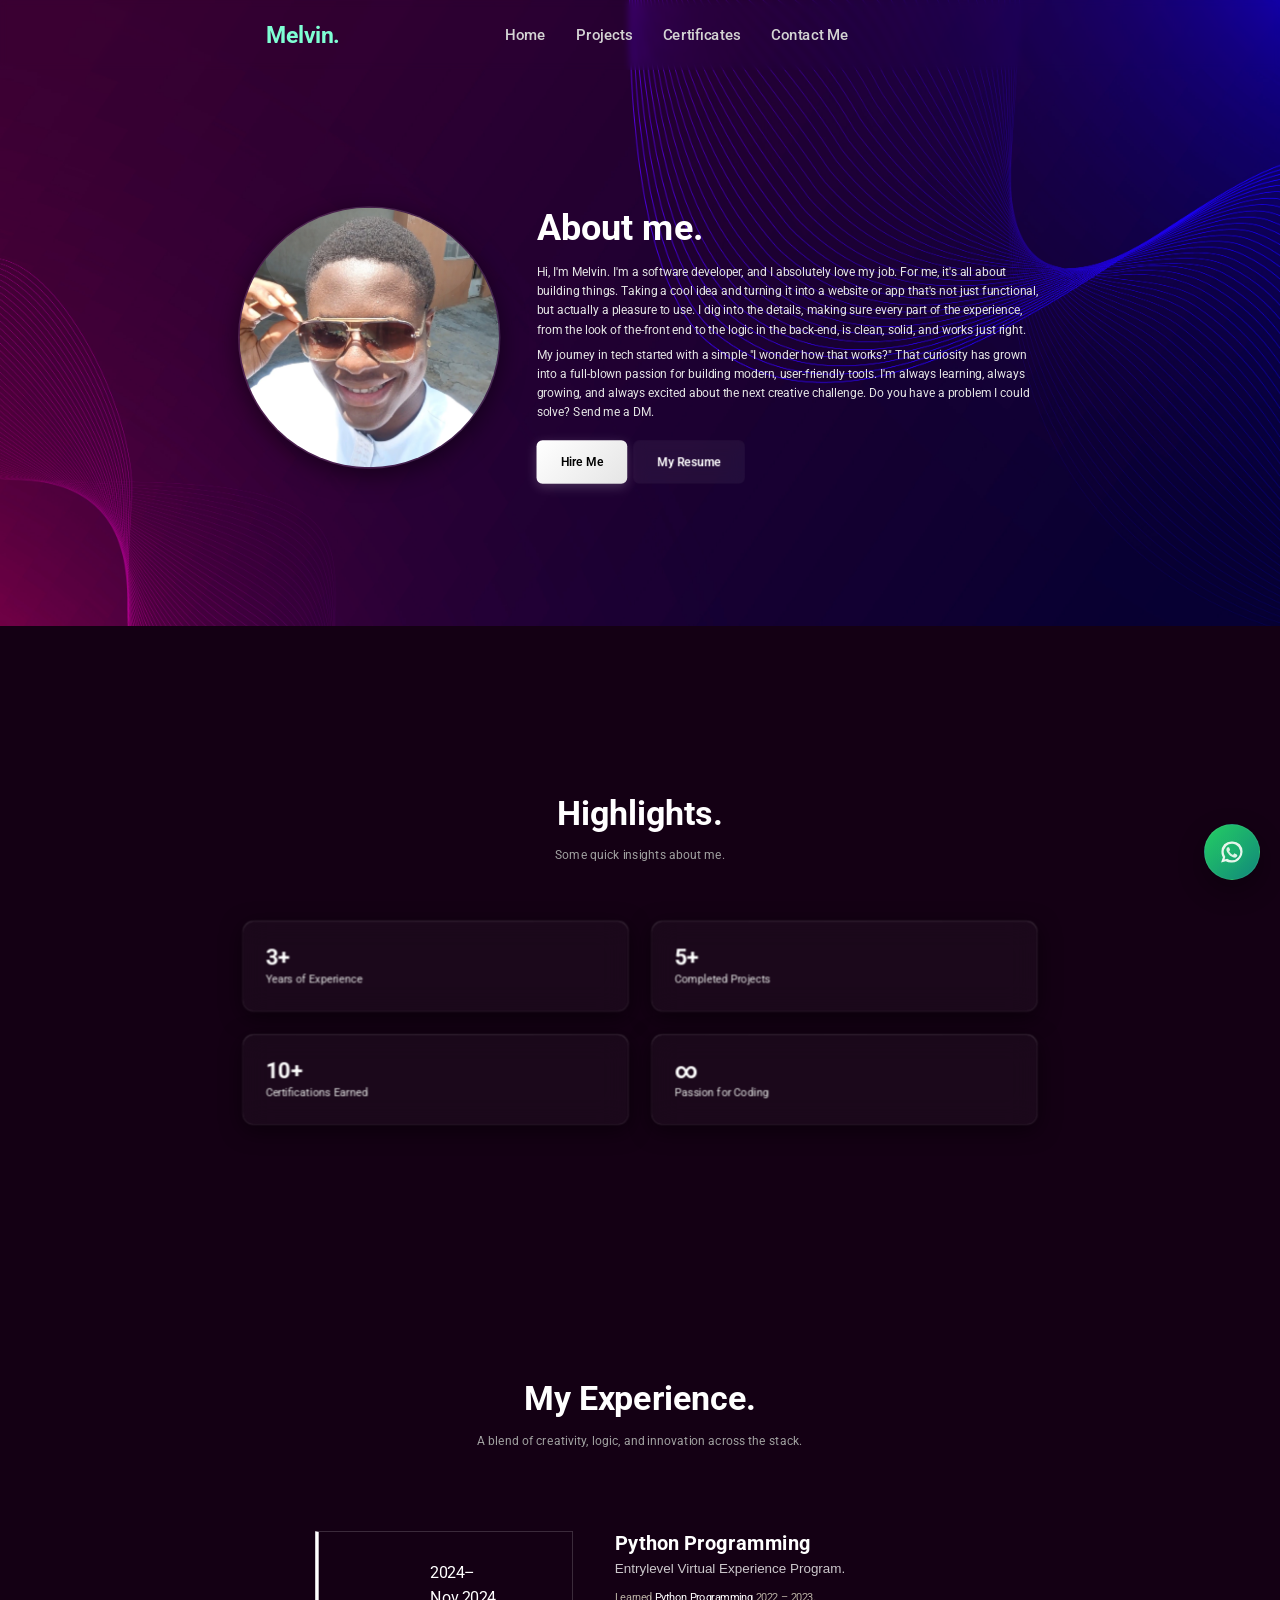
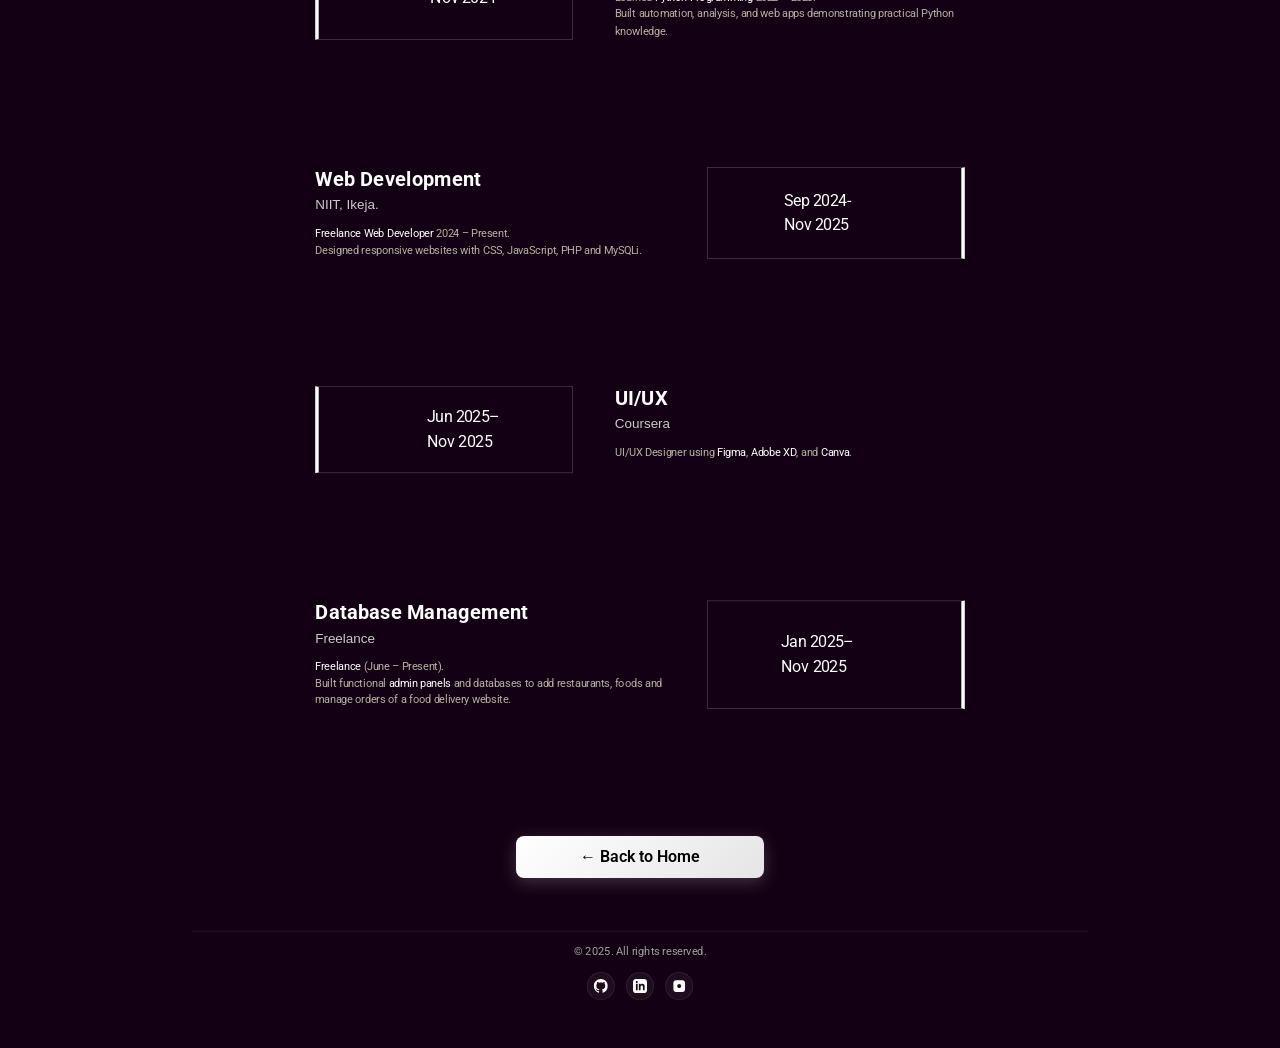
==== commit 8fc1b0b3: "Add files via upload" ====
--- a/about-me.html
+++ b/about-me.html
@@ -27,7 +27,6 @@
           <li><a href="index.html">Home</a></li>
           <li><a href="index.html#projects">Projects</a></li>
           <li><a href="index.html#certificates">Certificates</a></li>
-          <li><a href="index.html#skills">Skills</a></li>
           <li><a href="index.html#contact">Contact Me</a></li>
         </ul>
 
@@ -62,9 +61,9 @@
 
     <!-- ==================== ABOUT HERO SECTION ==================== -->
     <section id="about-hero" class="py-10">
-      <div class="container about-hero-container">
+      <div class="container about-hero-container hidden">
         <div class="about-text">
-          <h2>About Me:</h2>
+          <h2>About me.</h2>
           <p>
             Hi, I'm Melvin. I'm a software developer, and I absolutely love my
             job. For me, it's all about building things. Taking a cool idea and
@@ -78,8 +77,9 @@
             That curiosity has grown into a full-blown passion for building
             modern, user-friendly tools. I'm always learning, always growing,
             and always excited about the next creative challenge.
+                      Do you have a problem I could solve? Send me a DM.
+
           </p>
-          <p>Do you have a problem I could solve? Send me a DM. Let us chat!</p>
           <div class="about-hero-btn">
             <a
               id="whatsapp-button"
@@ -89,26 +89,14 @@
               rel="noopener noreferrer"
               aria-label="Open WhatsApp chat"
             >
-              <svg
-                viewBox="0 0 24 24"
-                width="22"
-                height="22"
-                aria-hidden="true"
-                focusable="false"
-              >
-                <path
-                  fill="green"
-                  d="M20.5 3.5A11.9 11.9 0 0012 .5 11.9 11.9 0 003.5 3.5 11.9 11.9 0 00.5 12c0 2.1.55 4.05 1.6 5.8L.1 23.5l5.1-1.35A11.9 11.9 0 0012 23.5a11.9 11.9 0 009.5-5.5A11.9 11.9 0 0023.5 12 11.9 11.9 0 0020.5 3.5zM12 21a9 9 0 01-4.75-1.34l-.34-.2-3.03.8.8-2.95-.2-.34A9 9 0 1112 21zm5.17-6.5c-.29-.15-1.73-.86-2-.96-.27-.1-.47-.15-.67.15-.2.29-.77.96-.95 1.16-.17.2-.34.22-.63.07-.29-.15-1.21-.45-2.3-1.4-.85-.76-1.43-1.7-1.6-1.99-.17-.29-.02-.44.13-.59.13-.13.29-.34.44-.51.14-.17.19-.29.29-.48.1-.19.03-.37-.02-.52-.05-.15-.67-1.62-.92-2.22-.24-.57-.48-.49-.67-.5l-.57-.01c-.19 0-.5.07-.77.37-.27.3-1.04 1.02-1.04 2.48 0 1.46 1.06 2.88 1.2 3.08.14.2 2.06 3.34 4.99 4.68 2.93 1.33 2.93.89 3.46.83.53-.06 1.73-.7 1.98-1.38.25-.68.25-1.26.18-1.38-.07-.12-.27-.19-.57-.34z"
-                />
-              </svg>
-              Let's chat!
+              Hire Me
             </a>
             <a
               href="MY-RESUME.pdf"
               class="btn btn-secondary"
               style="color: white"
               download
-              >Download Resume</a
+              >My Resume</a
             >
           </div>
         </div>
@@ -124,23 +112,23 @@
 
         <!-- ==================== PERSONAL STATS SECTION ==================== -->
     <section id="stats" class="py-10">
-      <div class="container">
+      <div class="container hidden">
         <div class="section-header">
-          <h2>Highlights</h2>
-          <p>Some quick insights about me</p>
+          <h2>Highlights.</h2>
+          <p>Some quick insights about me.</p>
         </div>
 
         <div class="stats-grid">
           <div class="stat-card glass-panel">
-            <h3>4+</h3>
+            <h3>3+</h3>
             <p>Years of Experience</p>
           </div>
           <div class="stat-card glass-panel">
-            <h3>25+</h3>
+            <h3>5+</h3>
             <p>Completed Projects</p>
           </div>
           <div class="stat-card glass-panel">
-            <h3>20+</h3>
+            <h3>10+</h3>
             <p>Certifications Earned</p>
           </div>
           <div class="stat-card glass-panel">
@@ -152,17 +140,17 @@
     </section>
 
     <!-- ==================== SKILLS SECTION ==================== -->
-    <div class="thirdpage">
+    <div class="thirdpage hidden">
       <div class="section-header skillss">
-        <h2>Coding Skills & Strength</h2>
+        <h2>My Experience.</h2>
         <p>A blend of creativity, logic, and innovation across the stack.</p>
       </div>
 
       <div class="timeline">
         <!-- ITEM 1 -->
-        <div class="item glass-panel">
-          <div class="year">
-            <span>2022–<br />Present</span>
+        <div class="item ">
+          <div class="year">
+            <span>2024–<br />Nov 2024</span>
           </div>
           <div class="content">
             <h3 class="title">Python Programming</h3>
@@ -176,46 +164,45 @@
         </div>
 
         <!-- ITEM 2 -->
-        <div class="item reverse glass-panel">
-          <div class="year">
-            <span>2024–<br />Present</span>
+        <div class="item reverse ">
+          <div class="year">
+            <span>Sep 2024-<br />Nov 2025</span>
           </div>
           <div class="content">
             <h3 class="title">Web Development</h3>
             <p class="subtitle">
-              National Institute of Information Technology (NIIT)
+              NIIT, Ikeja.
             </p>
             <p class="story">
               <mark>Freelance Web Developer</mark> 2024 – Present.<br />
-              Designed responsive websites with HTML, CSS, JavaScript, and PHP
-              Frameworks.
+              Designed responsive websites with CSS, JavaScript, PHP and MySQLi.
             </p>
           </div>
         </div>
 
         <!-- ITEM 3 -->
-        <div class="item glass-panel">
-          <div class="year">
-            <span>2024–<br />Present</span>
+        <div class="item">
+          <div class="year">
+            <span>Jun 2025–<br />Nov 2025</span>
           </div>
           <div class="content">
             <h3 class="title">UI/UX</h3>
-            <p class="subtitle">FreeCodeCamp.org</p>
-            <p class="story">
-              Designed UI/UX using <mark>Figma</mark>, <mark>Adobe XD</mark>,
-              and <mark>Sketch</mark>.
+            <p class="subtitle">Coursera</p>
+            <p class="story">
+               UI/UX Designer using <mark>Figma</mark>, <mark>Adobe XD</mark>,
+              and <mark>Canva</mark>.
             </p>
           </div>
         </div>
 
         <!-- ITEM 4 -->
-        <div class="item reverse glass-panel">
-          <div class="year">
-            <span>2025–<br />Present</span>
+        <div class="item reverse ">
+          <div class="year">
+            <span>Jan 2025–<br />Nov 2025</span>
           </div>
           <div class="content">
             <h3 class="title">Database Management</h3>
-            <p class="subtitle">BurningIce Tech</p>
+            <p class="subtitle">Freelance</p>
             <p class="story">
               <mark>Freelance</mark> (June – Present).<br />
               Built functional <mark>admin panels</mark> and databases to add
--- a/style.css
+++ b/style.css
@@ -1,5 +1,193 @@
-@import url('https://fonts.googleapis.com/css2?family=Abel&family=Anton&family=Barlow:wght@200;400&family=Bebas+Neue&family=Cedarville+Cursive&family=Comic+Neue:ital,wght@0,300;0,400;0,700;1,300;1,400;1,700&family=Cormorant+Garamond:ital,wght@0,300;0,400;0,500;0,600;0,700;1,300;1,400;1,500;1,600;1,700&family=DM+Sans:ital,opsz,wght@0,9..40,100..1000;1,9..40,100..1000&family=Manrope:wght@200..800&family=Ojuju:wght@200..800&family=Oswald&family=Playwrite+GB+J+Guides:ital@0;1&family=Poppins:ital,wght@0,100;0,200;0,300;0,400;0,500;0,600;0,700;0,800;0,900;1,100;1,200;1,300;1,400;1,500;1,600;1,700;1,800;1,900&family=Questrial&family=Quicksand:wght@300&family=Raleway:ital,wght@0,500;1,500&family=Roboto:ital,wght@0,100;0,300;0,400;0,500;0,700;0,900;1,100;1,300;1,400;1,500;1,700;1,900&family=Work+Sans:ital,wght@0,100..900;1,100..900&display=swap');
-
+@import url("https://fonts.googleapis.com/css2?family=Abel&family=Anton&family=Barlow:wght@200;400&family=Bebas+Neue&family=Cedarville+Cursive&family=Comic+Neue:ital,wght@0,300;0,400;0,700;1,300;1,400;1,700&family=Cormorant+Garamond:ital,wght@0,300;0,400;0,500;0,600;0,700;1,300;1,400;1,500;1,600;1,700&family=DM+Sans:ital,opsz,wght@0,9..40,100..1000;1,9..40,100..1000&family=Manrope:wght@200..800&family=Ojuju:wght@200..800&family=Oswald&family=Playwrite+GB+J+Guides:ital@0;1&family=Poppins:ital,wght@0,100;0,200;0,300;0,400;0,500;0,600;0,700;0,800;0,900;1,100;1,200;1,300;1,400;1,500;1,600;1,700;1,800;1,900&family=Questrial&family=Quicksand:wght@300&family=Raleway:ital,wght@0,500;1,500&family=Roboto:ital,wght@0,100;0,300;0,400;0,500;0,700;0,900;1,100;1,300;1,400;1,500;1,700;1,900&family=Work+Sans:ital,wght@0,100..900;1,100..900&display=swap");
+
+
+.more-about-me {
+  text-decoration: underline;
+  color: #ffffff;
+  float: right;
+  margin-top: 40px;
+  font-size: 1.5em;
+}
+
+.more-about-me:hover {
+  color: #25d366;
+}
+
+/* Ease in animations
+/* --- Animation setup --- */
+.hidden {
+  opacity: 0;
+  transform: translateX(-60px);
+  transition: all 0.7s ease-out;
+}
+
+.show {
+  opacity: 1;
+  transform: translateX(0);
+  transform: translateY(0);
+}
+
+/* Base animation setup */
+.hero .hidden {
+  opacity: 0;
+  transform: translateX(-50px);
+  transition: opacity 0.2s ease-out, transform 0.5s ease-out;
+}
+
+.hero .image-hidden {
+  opacity: 0;
+  transform: translateY(-50px);
+  transition: opacity 0.2s ease-out, transform 0.5s ease-out;
+  transition-delay: 1.5s !important;
+}
+
+.hero .p-hidden {
+  transform: translateX(-70px);
+}
+
+.nav-hidden {
+  transform: translateY(-50px);
+}
+
+.stat.hidden:nth-child(1) {
+  transition-delay: 0.5s !important;
+}
+.stat.hidden:nth-child(2) {
+  transition-delay: 0.7s !important;
+}
+.stat.hidden:nth-child(3) {
+  transition-delay: 0.9s !important;
+}
+.stat.hidden:nth-child(4) {
+  transition-delay: 1.1s !important;
+}
+.stat.hidden:nth-child(5) {
+  transition-delay: 1.3s !important;
+}
+
+.project-desc.hidden {
+  transition-delay: 0.3s !important;
+}
+
+.project-card-link.hidden:nth-child(1) {
+  transition-delay: 0.5s !important;
+}
+.project-card-link.hidden:nth-child(2) {
+  transition-delay: 0.7s !important;
+}
+.project-card-link.hidden:nth-child(3) {
+  transition-delay: 0.9s !important;
+}
+
+/* When visible */
+.hero .show {
+  opacity: 1;
+  transform: translateX(0);
+}
+
+/* --- STAGGERED DELAYS (CSS-only) --- */
+.hero .hidden:nth-child(1) {
+  transition-delay: 0.1s;
+}
+.hero .hidden:nth-child(2) {
+  transition-delay: 0.4s;
+}
+.hero .hidden:nth-child(3) {
+  transition-delay: 0.8s;
+}
+.hero .hidden:nth-child(4) {
+  transition-delay: 1.2s;
+}
+.hero .btn-one {
+  transition-delay: 1.2s !important;
+}
+.hero .btn-two {
+  transition-delay: 1.45s !important;
+}
+.hero .space-x-2 {
+  transition-delay: 1.7s !important;
+}
+.hero .space-x-3 {
+  transition-delay: 1.9s !important;
+}
+
+.glass-panel.hidden:nth-child(1) {
+  transition-delay: 0.4s !important;
+}
+.glass-panel.hidden:nth-child(2) {
+  transition-delay: 0.6s !important;
+}
+.glass-panel.hidden:nth-child(3) {
+  transition-delay: 0.8s !important;
+}
+.glass-panel.hidden:nth-child(4) {
+  transition-delay: 1s !important;
+}
+.glass-panel.hidden:nth-child(5) {
+  transition-delay: 1.2s !important;
+}
+.glass-panel.hidden:nth-child(6) {
+  transition-delay: 1.4s !important;
+}
+
+#project-details {
+  scale: 0.8 !important;
+  margin-top: -5rem;
+}
+
+@media (max-width: 1024px) {
+  #project-details {
+    scale: 0.88 !important;
+  }
+
+  .project-header-page p {
+    margin: 1rem 0 !important;
+    margin-bottom: 5rem !important;
+  }
+
+  #about-hero {
+    background: url(pic/3334896.jpg);
+    background-size: cover;
+  }
+
+  .about-hero-container {
+    scale: 0.85 !important;
+  }
+
+  #stats {
+    scale: 0.85 !important;
+    margin-top: 5rem;
+
+    .stats-grid {
+      margin-top: 5rem;
+    }
+  }
+
+  .thirdpage {
+    scale: 1.1 !important;
+    margin-top: 10rem !important;
+    margin-bottom: 0rem !important;
+  }
+}
+
+#about-hero {
+  background: url(pic/3334896.jpg);
+  background-size: cover;
+}
+
+.about-hero-container {
+  scale: 0.75;
+}
+
+#stats {
+  scale: 0.7;
+}
+
+.thirdpage {
+  scale: 0.7;
+  margin-top: -15rem;
+  margin-bottom: -15rem;
+}
 
 /* ==================== CSS VARIABLES ==================== */
 :root {
@@ -25,10 +213,14 @@
   padding: 5%;
   white-space: nowrap;
   border-radius: 4px;
-  background: linear-gradient(135deg, var(--white) 0%, var(--muted) 100%);
   border: none;
   cursor: pointer;
+  padding: 0.5em;
   transition: 0.3s;
+}
+
+.mobile-resume-btn {
+  display: none;
 }
 
 .btn-resume:hover {
@@ -147,7 +339,7 @@
 
 body {
   font-family: var(--font-stack);
-  background: var(--bg);
+  background: rgb(20, 0, 20);
   color: var(--white-muted);
   line-height: 1.6;
   overflow-x: hidden;
@@ -155,7 +347,7 @@
 }
 
 /* Subtle background gradient for depth */
-body::before {
+/* body::before {
   content: "";
   position: fixed;
   top: 0;
@@ -174,7 +366,7 @@
     );
   pointer-events: none;
   z-index: 0;
-}
+} */
 
 /* ==================== TYPOGRAPHY ==================== */
 h1,
@@ -217,6 +409,18 @@
   .container {
     padding: 0 1.5rem;
   }
+
+  nav {
+    gap: 10rem;
+  }
+
+  .nav-right {
+    display: none;
+  }
+
+  .mobile-resume-btn {
+    display: block;
+  }
 }
 
 /* ==================== GLASSMORPHIC PANEL ==================== */
@@ -245,7 +449,6 @@
 .glass-panel:hover {
   background: var(--panel-hover);
   transform: translateY(-2px);
-  transition: var(--transition);
 }
 
 /* ==================== HEADER & NAVIGATION ==================== */
@@ -255,15 +458,23 @@
   left: 0;
   right: 0;
   z-index: 100;
-  background: rgba(10, 10, 10, 0.8);
-  backdrop-filter: blur(20px);
+  /* background: rgba(10, 10, 10, 0.8); */
+  /* backdrop-filter: blur(20px); */
   padding: 1rem 0;
+  background-color: #ffffff00;
+  backdrop-filter: blur(3px);
+
+  .nav-left,
+  .nav-right {
+    width: 4em;
+  }
 }
 
 nav {
   display: flex;
-  justify-content: space-between;
+  justify-content: space-evenly;
   align-items: center;
+  scale: 0.95;
 }
 
 /* HAMBURGER */
@@ -288,13 +499,21 @@
     display: flex;
   }
 
+  header {
+    padding-top: 0;
+  }
+
+  nav {
+    scale: 1;
+  }
+
   .nav-links {
     position: fixed;
     top: 0;
     right: -100%;
     width: 250px;
     height: 100vh;
-    background: rgba(0, 0, 0, 0.95);
+    background: rgba(19, 0, 18, 0.903);
     flex-direction: column;
     justify-content: center;
     align-items: center;
@@ -324,6 +543,7 @@
   .overlay {
     position: fixed;
     top: 0;
+    bottom: 0;
     left: 0;
     width: 100vw;
     height: 100vh;
@@ -356,21 +576,10 @@
 }
 
 .nav-links a {
-  color: var(--white-muted);
+  color: lightgray;
   font-weight: 500;
   position: relative;
   padding: 0.2rem 0;
-}
-
-.nav-links a::after {
-  content: "";
-  position: absolute;
-  bottom: 0;
-  left: 0;
-  width: 0;
-  height: 2px;
-  background: var(--white);
-  transition: width var(--transition);
 }
 
 .nav-links a:hover,
@@ -410,9 +619,24 @@
   min-height: 100vh;
   display: flex;
   align-items: center;
-  padding: 4rem 0;
-  margin-top: 2rem;
-  margin-left: 4rem;
+  padding-top: 10rem;
+  padding-left: 4rem;
+  background: url(pic/3334896.jpg);
+  background-size: cover;
+
+  .social-proof {
+    display: flex;
+    align-items: center;
+    gap: 1rem;
+    margin-top: 2rem;
+  }
+
+  .items-center {
+    display: flex;
+    align-items: center;
+    gap: 0.3em;
+    font-size: 0.95em;
+  }
 }
 
 /* <!-- Styles for animated tagline --> */
@@ -444,17 +668,22 @@
   grid-template-columns: 1fr 1fr;
   gap: 4rem;
   align-items: center;
+  scale: 0.8;
 }
 
 @media (max-width: 768px) {
   .hero {
-    margin-top: 4rem;
-    margin-left: 0;
+    padding-top: 15rem;
+    padding-left: 0;
   }
   .hero-content {
     grid-template-columns: 1fr;
     gap: 2rem;
     text-align: center;
+  }
+
+  .social-proof {
+    justify-content: center;
   }
 
   .tagline-box {
@@ -548,8 +777,8 @@
 
 .avatar-wrapper {
   position: relative;
-  width: 320px;
-  height: 320px;
+  width: 350px;
+  height: 350px;
   border-radius: 50%;
   overflow: hidden;
   border: 2px solid var(--border);
@@ -562,6 +791,176 @@
     width: 240px;
     height: 240px;
   }
+}
+
+/* About Container */
+#about-section {
+  padding: 5rem 0;
+  scale: 0.65;
+  padding-top: 8rem;
+  border-radius: 0.5em;
+}
+
+.about-container {
+  margin: 0 auto;
+  align-items: center;
+  padding: 0 2rem;
+}
+
+@media (min-width: 1024px) {
+  .about-container {
+    grid-template-columns: 1fr 1fr;
+  }
+}
+
+/* Text Column */
+.about-text {
+  display: flex;
+  flex-direction: column;
+  gap: 1rem;
+}
+
+/* Status Badge */
+.about-badge {
+  display: inline-flex;
+  align-items: center;
+  gap: 0.5rem;
+  padding: 0.5rem 1rem;
+  border-radius: 9999px;
+  background-color: rgba(255, 255, 255, 0.88);
+  font-size: 0.875rem;
+  color: #555;
+}
+
+.badge-indicator {
+  width: 0.5rem;
+  height: 0.5rem;
+  background-color: #ff5722;
+  border-radius: 50%;
+  animation: pulse 2s infinite;
+}
+
+@media (min-width: 1024px) {
+  .about-heading h2 {
+    font-size: 3.5rem;
+  }
+}
+
+.about-name {
+  display: block;
+}
+
+.about-highlight {
+  display: block;
+  color: #ff5722;
+}
+
+.about-heading p {
+  font-size: 1.3rem;
+  width: 75%;
+  text-align: left;
+  color: rgb(233, 233, 233);
+}
+
+.highlight-primary {
+  color: #25d366;
+}
+.highlight-secondary {
+  color: #00d4ff;
+}
+
+/* Stats */
+.about-stats {
+  display: grid;
+  grid-template-columns: repeat(auto-fit, minmax(300px, 1fr));
+  gap: 1rem;
+}
+
+@media (max-width: 1024px) {
+  #about-section {
+    scale: 0.85;
+  }
+
+  .about-heading p {
+    width: 95%;
+  }
+  .about-stats {
+    display: flex;
+    flex-direction: column;
+  }
+}
+
+.stat {
+  margin-top: 1rem;
+  background: var(--glass);
+  border-radius: 0.5rem;
+  padding: 1rem;
+  text-align: center;
+  transition: var(--transition);
+
+  svg {
+    height: 100px;
+  }
+}
+
+.stat:hover {
+  background: var(--gloss);
+}
+
+.stat-number {
+  font-size: 1.5rem;
+  font-weight: bold;
+}
+
+.stat-label {
+  color: var(--white-muted);
+  font-size: 1.2em;
+  font-weight: bold;
+}
+
+/* CTA Buttons */
+.about-cta {
+  display: flex;
+  flex-direction: column;
+  gap: 1rem;
+}
+
+@media (min-width: 640px) {
+  .about-cta {
+    flex-direction: row;
+  }
+}
+
+.btn-download,
+.btn-connect {
+  padding: 0.75rem 1.5rem;
+  border-radius: 0.5rem;
+  font-weight: bold;
+  cursor: pointer;
+  text-decoration: none;
+  text-align: center;
+  transition: all 0.3s;
+}
+
+.btn-download {
+  background: linear-gradient(to right, #ff5722, #2196f3);
+  color: white;
+  border: none;
+}
+
+.btn-download:hover {
+  opacity: 0.8;
+}
+
+.btn-connect {
+  background-color: transparent;
+  border: 2px solid #ff5722;
+  color: #ff5722;
+}
+
+.btn-connect:hover {
+  background-color: #ff5722;
+  color: white;
 }
 
 /* Glossy top highlight on avatar */
@@ -622,9 +1021,116 @@
   }
 }
 
+/* Tools */
+.tools-section {
+  scale: 0.65;
+  margin-top: -6rem;
+  padding: 0rem 2rem;
+
+  .tools-desc {
+    font-size: 1.25em;
+    color: var(--white-muted);
+    width: 50%;
+    line-height: 1.5em;
+  }
+
+  .tools-grid {
+    margin-top: 2rem;
+    display: grid;
+    grid-template-columns: repeat(auto-fit, minmax(300px, 1fr));
+    gap: 2rem;
+
+    .glass-panel {
+      display: flex;
+      align-items: center;
+      gap: 1rem;
+      padding: 0.5em 1em;
+    }
+  }
+
+  .tool-content {
+    display: flex;
+    flex-direction: column;
+
+    .one {
+      font-size: 1.3em;
+      font-weight: bold;
+    }
+
+    .two {
+      color: var(--muted);
+    }
+  }
+
+  .tool-img {
+    svg {
+      height: 60px;
+    }
+  }
+
+  .tools-desc.hidden {
+    transition-delay: 0.3s !important;
+  }
+}
+
+@media (max-width: 1024px) {
+  .tools-section {
+    scale: 0.85;
+    margin-top: -8rem;
+    padding: 0rem 2rem;
+
+    .tools-desc {
+      font-size: 1.25em;
+      color: var(--white-muted);
+      width: 100%;
+      line-height: 1.5em;
+    }
+
+    .tools-grid {
+      margin-top: 2rem;
+      display: grid;
+      grid-template-columns: repeat(auto-fit, minmax(300px, 1fr));
+      gap: 2rem;
+
+      .glass-panel {
+        display: flex;
+        align-items: center;
+        gap: 1rem;
+        padding: 0.5em 1em;
+      }
+    }
+
+    .tool-content {
+      display: flex;
+      flex-direction: column;
+
+      .one {
+        font-size: 1.3em;
+        font-weight: bold;
+      }
+
+      .two {
+        color: var(--muted);
+      }
+    }
+
+    .tool-img {
+      svg {
+        height: 60px;
+      }
+    }
+  }
+}
+
+.comp-header {
+  font-size: 2.8em !important;
+  font-weight: bold;
+  text-align: left;
+}
+
 .section-header {
   text-align: center;
-  margin-bottom: 4rem;
+  margin-bottom: 5rem;
 }
 
 .section-header h2 {
@@ -638,6 +1144,13 @@
   margin: 0 auto;
 }
 
+@media (max-width: 768px) {
+  .section-header {
+    scale: 1;
+    margin-bottom: -30px;
+  }
+}
+
 /* ==================== PROJECTS SECTION ==================== */
 .projects-grid {
   display: grid;
@@ -663,7 +1176,7 @@
   padding: 1rem;
   display: flex;
   flex-direction: column;
-  gap: 4%; 
+  gap: 4%;
 
   img {
     border-radius: 10px;
@@ -672,6 +1185,10 @@
   h3 {
     margin: 1rem 0;
   }
+}
+
+.tool-card {
+  transition: var(--transition);
 }
 
 .project-card:focus {
@@ -693,6 +1210,48 @@
   display: flex;
   flex-wrap: wrap;
   gap: 0.5rem;
+}
+
+.project-desc {
+  font-size: 1.2rem;
+  width: 75%;
+  text-align: left;
+  color: rgba(233, 233, 233, 0.761);
+}
+
+@media (max-width: 1024px) {
+  #projects {
+    margin-top: -em !important;
+    scale: 0.85 !important;
+  }
+
+  .project-desc {
+    width: 100% !important;
+    margin: 1.5em 0 !important;
+  }
+
+  .projects-grid {
+    margin-top: 5em !important;
+  }
+
+  #certificates {
+    scale: 0.85 !important;
+  }
+
+  .cert-desc {
+    width: 100% !important;
+  }
+
+  #contact {
+    scale: 0.85 !important;
+  }
+}
+
+.cert-desc {
+  font-size: 1em;
+  width: 75%;
+  color: var(--muted);
+  padding: 1em 0;
 }
 
 .tag {
@@ -708,12 +1267,24 @@
   display: grid;
   grid-template-columns: repeat(auto-fit, minmax(300px, 1fr));
   gap: 2rem;
+  margin-top: 1.5rem;
+}
+
+#certificates {
+  margin-top: -10rem;
+  scale: 0.7;
+}
+
+#contact {
+  scale: 0.7;
+  padding-top: 12rem;
+  margin-top: -10rem;
 }
 
 /* ==================== MODAL ==================== */
 .modal {
   display: none;
-  position: fixed;
+  position: fixed !important;
   top: 0;
   left: 0;
   width: 100%;
@@ -722,14 +1293,21 @@
   backdrop-filter: blur(8px);
   z-index: 1000;
   padding: 2rem;
-  overflow-y: auto;
-  align-items: flex-end;
+  overflow-y: hidden;
+  align-items: center;
   flex-direction: column;
   justify-content: center;
 }
 
 .modal.active {
   display: flex;
+  position: fixed !important;
+  top: 0;
+  bottom: 0;
+  left: 0;
+  right: 0;
+  width: 100%;
+  scale: 1.2 !important;
 }
 
 .modal-content {
@@ -804,6 +1382,18 @@
 }
 
 /* ==================== SKILLS SECTION ==================== */
+
+#skills {
+  scale: 0.8;
+  margin-top: -6rem;
+}
+
+#projects {
+  scale: 0.7;
+  max-width: inherit;
+  margin-top: -3rem;
+}
+
 .skills-grid {
   display: grid;
   grid-template-columns: repeat(auto-fit, minmax(250px, 1fr));
@@ -873,6 +1463,7 @@
   .about-text {
     display: flex;
     flex-direction: column;
+
     gap: 0.5rem;
 
     h2 {
@@ -881,8 +1472,7 @@
   }
 
   p {
-    font-size: 0.9em;
-    font-family: "Quicksand";
+    font-size: 1em;
   }
 
   a {
@@ -921,15 +1511,18 @@
     gap: 3rem;
     margin-top: 7rem;
     padding: 2.5rem;
+      background: url(./pic/3334896.jpg);
+
 
     .about-text {
       display: flex;
       flex-direction: column;
       gap: 0.5rem;
-      align-items: center;
+      align-items: flex-start;
+
 
       p {
-        text-align: center;
+        text-align: left;
       }
 
       h2 {
@@ -941,7 +1534,10 @@
     a {
       margin-top: 2rem;
       color: black;
-      width: fit-content;
+      width: 100% !important;
+      padding: 0.5em 8rem;
+      font-size: 1.3em;
+      white-space: nowrap;
     }
   }
 }
@@ -1043,9 +1639,10 @@
 /* ==================== FOOTER ==================== */
 footer {
   border-top: 1px solid var(--border);
-  padding: 3rem 0;
+  padding: 1rem 0;
   text-align: center;
   color: var(--muted);
+  scale: 0.7;
 }
 
 footer p {
@@ -1103,8 +1700,6 @@
   animation: skillLoad 1.5s ease-out;
 }
 
-
-
 /* THIRDPAGE */
 .thirdpage {
   color: white;
@@ -1150,6 +1745,14 @@
   justify-content: center;
   align-items: center;
   padding: 25px 0;
+  
+  
+}
+
+.item {
+  span {
+    white-space: nowrap !important;
+  }
 }
 
 .year span {
@@ -1238,9 +1841,9 @@
   }
 
   .item.reverse .year {
-  border-right: 4px solid white;
-  border-left: 1px solid #ffffff3d;
-}
+    border-right: 4px solid white;
+    border-left: 1px solid #ffffff3d;
+  }
 
   .year span {
     border: none;
